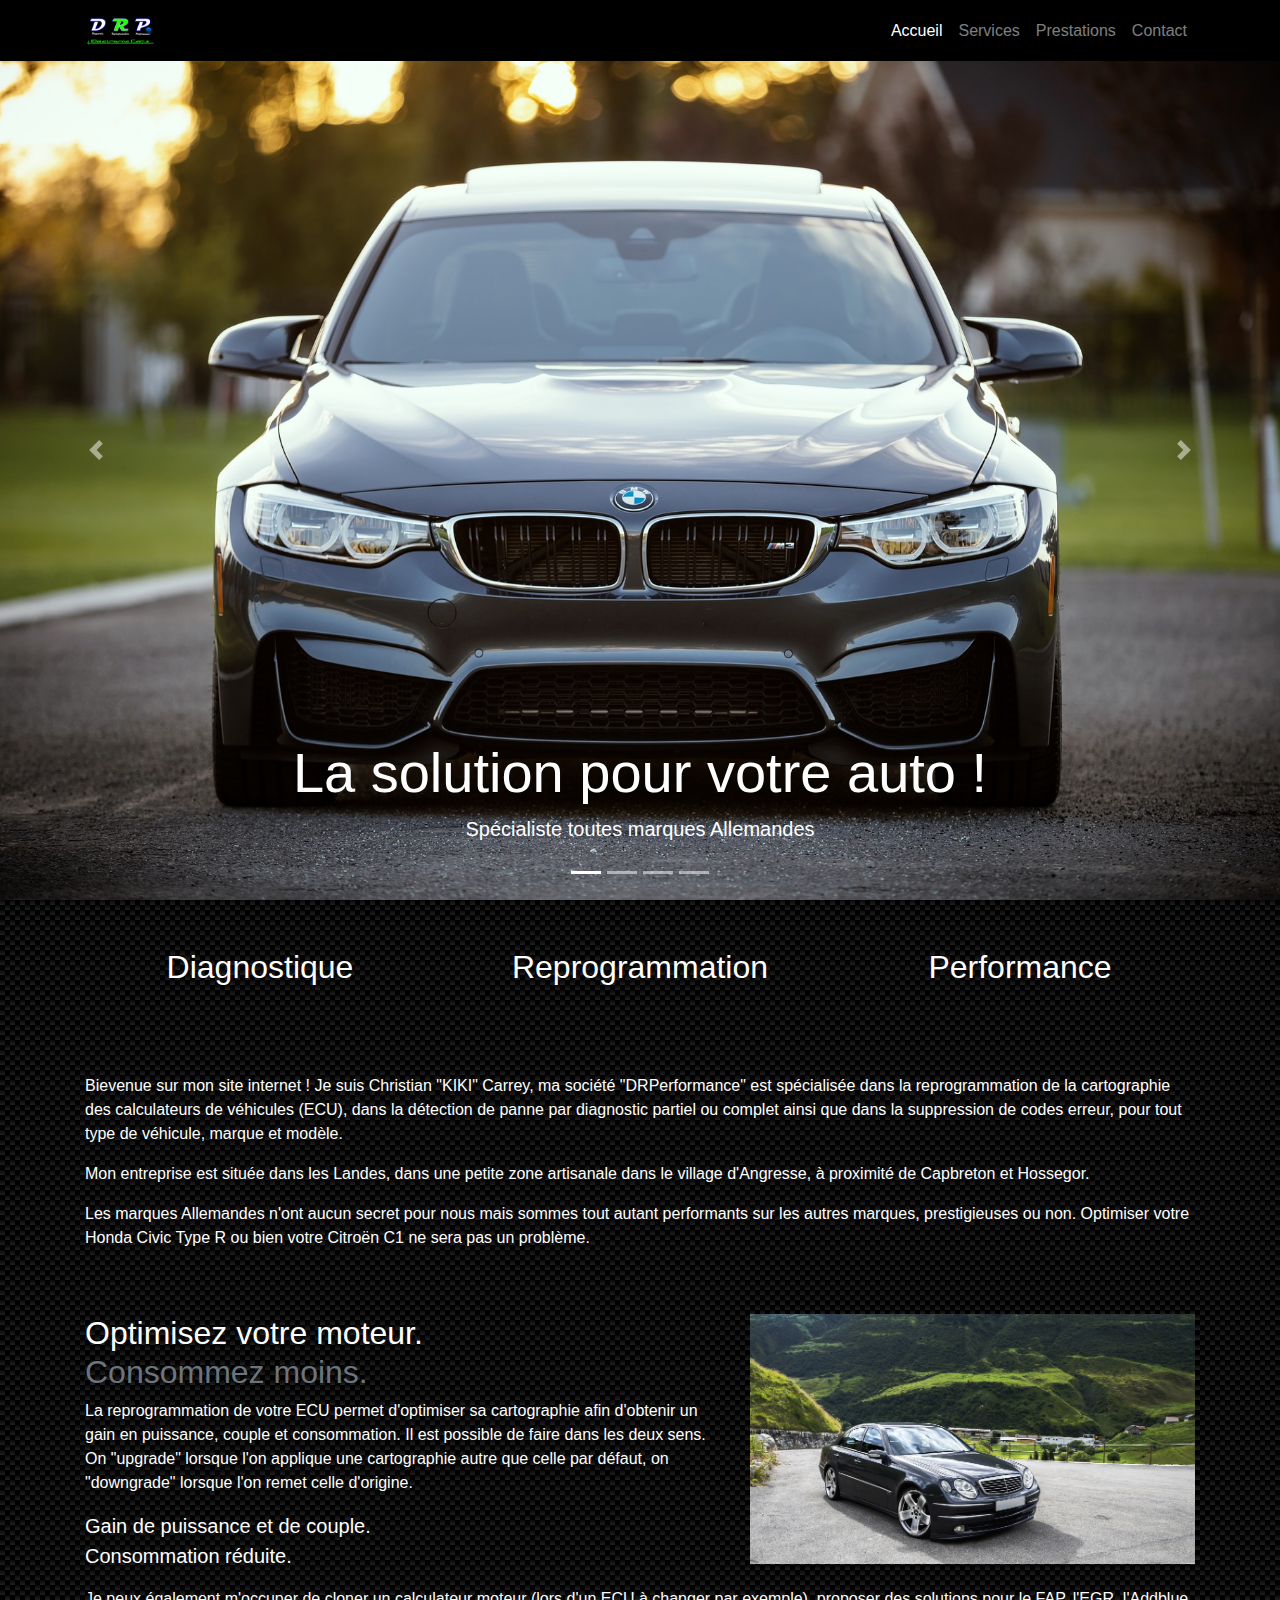
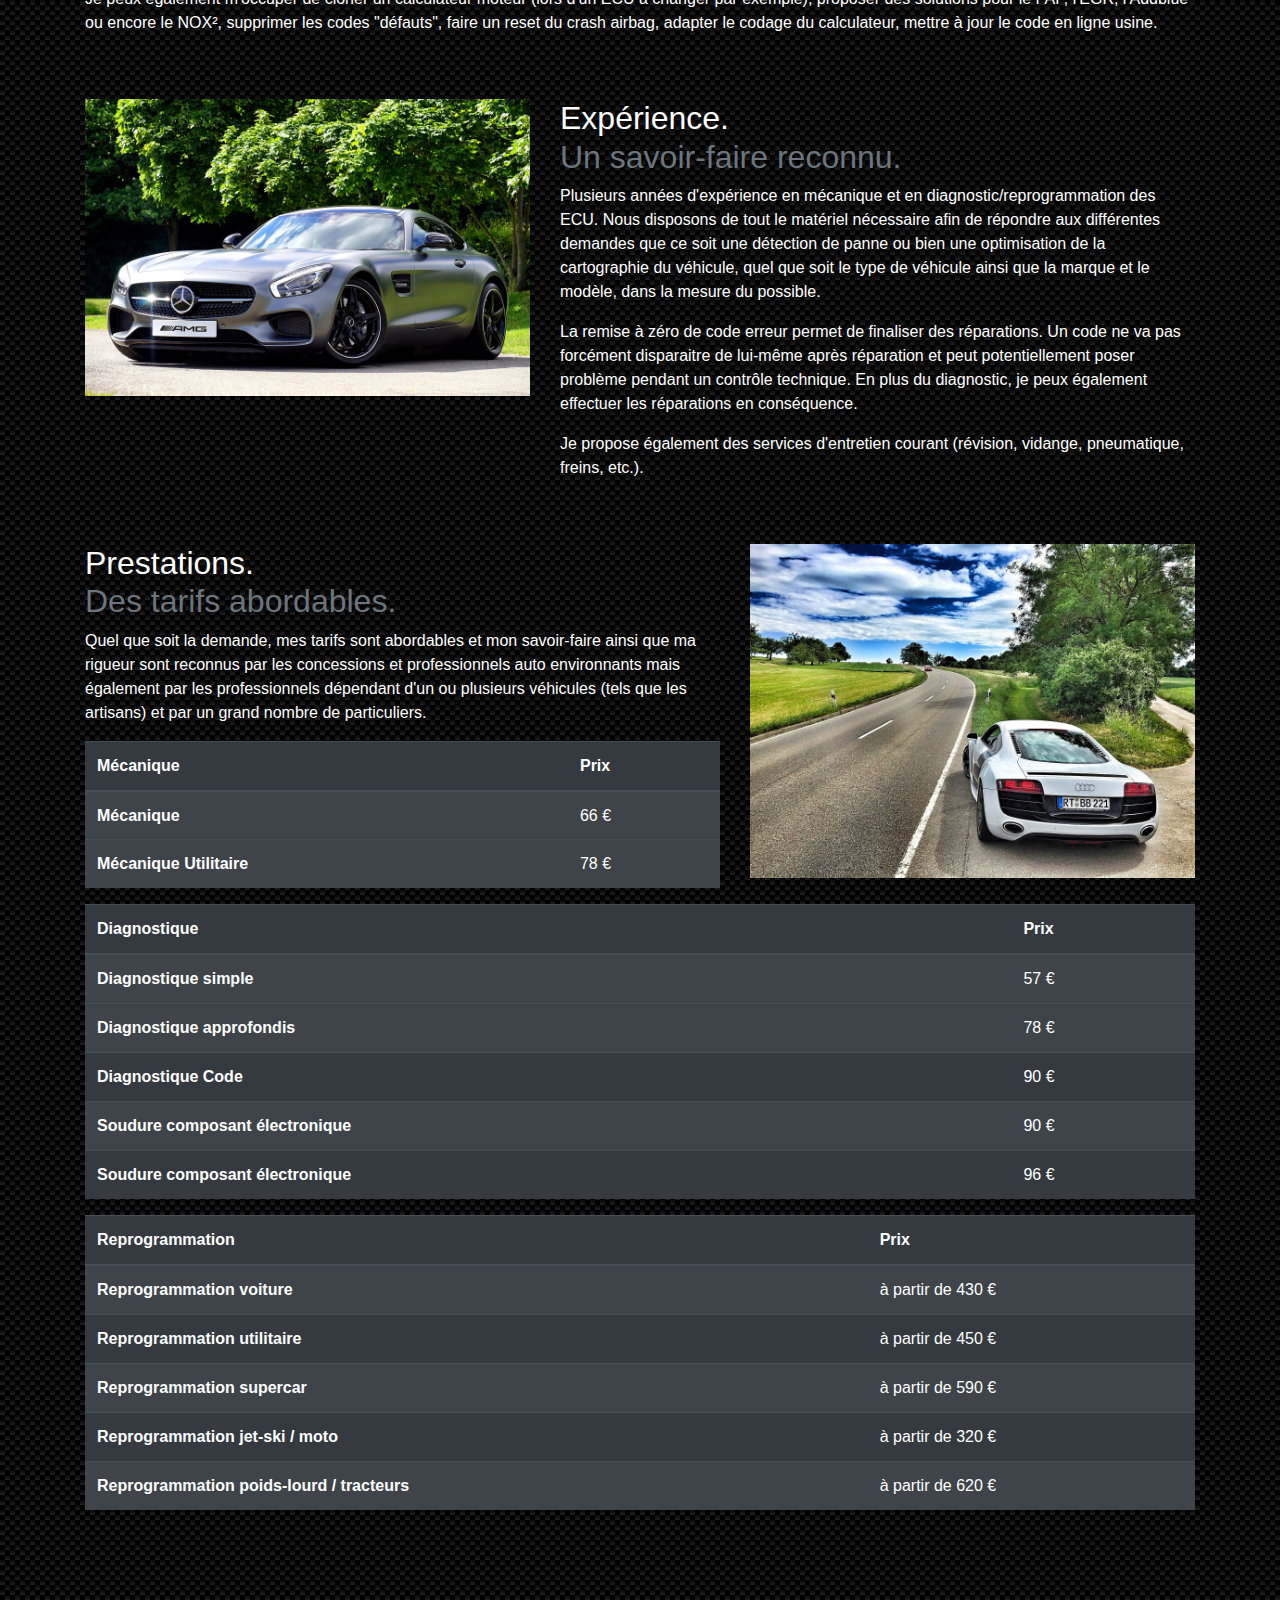
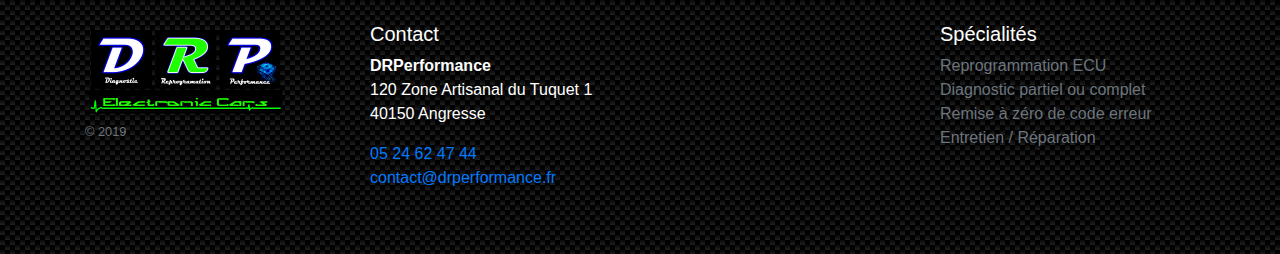
==== index.html @ 586484d9 "first gen" ====
<!DOCTYPE html>
<html lang="en">
  <head>
    <!-- Required meta tags -->
    <meta charset="utf-8" />
    <meta
      name="viewport"
      content="width=device-width, initial-scale=1, shrink-to-fit=no"
    />

    <!-- Bootstrap CSS -->
    <link
      rel="stylesheet"
      href="https://stackpath.bootstrapcdn.com/bootstrap/4.3.1/css/bootstrap.min.css"
      integrity="sha384-ggOyR0iXCbMQv3Xipma34MD+dH/1fQ784/j6cY/iJTQUOhcWr7x9JvoRxT2MZw1T"
      crossorigin="anonymous"
    />
    <link rel="stylesheet" href="carousel.css" />
    <link
      rel="stylesheet"
      href="https://use.fontawesome.com/releases/v5.8.2/css/all.css"
      integrity="sha384-oS3vJWv+0UjzBfQzYUhtDYW+Pj2yciDJxpsK1OYPAYjqT085Qq/1cq5FLXAZQ7Ay"
      crossorigin="anonymous"
    />

    <title>DRPerformance</title>
  </head>
  <body id="home">
    <nav class="navbar navbar-expand-lg navbar-dark bg-black fixed-top">
      <div class="container">
        <a class="navbar-brand" href="#"
          ><img
            src="/images/logos/logo.png"
            class="img-fluid"
            alt="logo DRPerformance DRP"
            style="max-width:70px;"
        /></a>
        <button
          class="navbar-toggler"
          type="button"
          data-toggle="collapse"
          data-target="#navbarResponsive"
          aria-controls="navbarResponsive"
          aria-expanded="false"
          aria-label="Toggle navigation"
        >
          <span class="navbar-toggler-icon"></span>
        </button>
        <div class="collapse navbar-collapse" id="navbarResponsive">
          <ul class="navbar-nav ml-auto">
            <li class="nav-item active">
              <a class="nav-link" href="#top"
                >Accueil
              </a>
            </li>
            <li class="nav-item">
              <a class="nav-link" href="#services">Services</a>
            </li>
            <li class="nav-item">
              <a class="nav-link" href="#prestations">Prestations</a>
            </li>
            <li class="nav-item">
              <a class="nav-link" href="#footer">Contact</a>
            </li>
          </ul>
        </div>
      </div>
    </nav>
    <header>
      <div
        id="carouselExampleIndicators"
        class="carousel slide"
        data-ride="carousel"
      >
        <ol class="carousel-indicators">
          <li
            data-target="#carouselExampleIndicators"
            data-slide-to="0"
            class="active"
          ></li>
          <li data-target="#carouselExampleIndicators" data-slide-to="1"></li>
          <li data-target="#carouselExampleIndicators" data-slide-to="2"></li>
          <li data-target="#carouselExampleIndicators" data-slide-to="3"></li>
        </ol>
        <div class="carousel-inner" role="listbox">
          <!-- Slide One - Set the background image for this slide in the line below -->
          <div
            class="carousel-item active"
            style="background-image: url('/images/m3_front.jpg')"
          >
            <div class="carousel-caption d-none d-md-block">
              <h2 class="display-4">La solution pour votre auto !</h2>
              <p class="lead">Spécialiste toutes marques Allemandes</p>
            </div>
          </div>
          <!-- Slide Two - Set the background image for this slide in the line below -->
          <div
            class="carousel-item"
            style="background-image: url('/images/m3_back.jpg')"
          >
            <div class="carousel-caption d-none d-md-block">
              <h2 class="display-4">Reprogrammation ECU</h2>
              <p class="lead">Plus de puissance, moins de consommation !</p>
            </div>
          </div>
          <!-- Slide Three - Set the background image for this slide in the line below -->
          <div
            class="carousel-item"
            style="background-image: url('/images/interieur.jpg')"
          >
            <div class="carousel-caption d-none d-md-block">
              <h2 class="display-4">Electronique</h2>
              <p class="lead">
                Effacement DTC – Codage – Clonage de calculateur
              </p>
            </div>
          </div>
          <div
            class="carousel-item"
            style="background-image: url('/images/a3.jpg')"
          >
            <div class="carousel-caption d-none d-md-block">
              <h2 class="display-4">
                Révision, entretien, freinage, montage pièces compétitions
              </h2>
              <p class="lead">
                Révision – Entretien – Freinage – Montage pièces compétitions.
              </p>
            </div>
          </div>
        </div>
        <a
          class="carousel-control-prev"
          href="#carouselExampleIndicators"
          role="button"
          data-slide="prev"
        >
          <span class="carousel-control-prev-icon" aria-hidden="true"></span>
          <span class="sr-only">Previous</span>
        </a>
        <a
          class="carousel-control-next"
          href="#carouselExampleIndicators"
          role="button"
          data-slide="next"
        >
          <span class="carousel-control-next-icon" aria-hidden="true"></span>
          <span class="sr-only">Next</span>
        </a>
      </div>
    </header>

    <!-- Marketing messaging and featurettes
      ================================================== -->
    <!-- Wrap the rest of the page in another container to center all the content. -->

    <div class="container" id="services">
      <!-- Three columns of text below the carousel -->
      <div class="row pt-5 text-center">
        <div class="col-lg-4">
          <h2>Diagnostique</h2>
          <div class="py-3"><i class="fas fa-3x fa-search text-primary"></i></div>
        </div>
        <!-- /.col-lg-4 -->
        <div class="col-lg-4">
          <h2>Reprogrammation</h2>
          <div class="py-3"><i class="fas fa-3x fa-microchip text-success"></i></div>
        </div>
        <!-- /.col-lg-4 -->
        <div class="col-lg-4">
          <h2>Performance</h2>
          <div class="py-3"><i class="fas fa-3x fa-tachometer-alt text-danger"></i></div>
        </div>
        <!-- /.col-lg-4 -->
      </div>
      <!-- /.row -->
      <div class="row pt-5">
        <div class="col-12 mx-auto">
          <p>
            Bievenue sur mon site internet ! Je suis Christian "KIKI" Carrey, ma
            société "DRPerformance" est spécialisée dans la reprogrammation de
            la cartographie des calculateurs de véhicules (ECU), dans la
            détection de panne par diagnostic partiel ou complet ainsi que dans
            la suppression de codes erreur, pour tout type de véhicule, marque
            et modèle.
          </p>
          <p>
            Mon entreprise est située dans les Landes, dans une petite zone
            artisanale dans le village d'Angresse, à proximité de Capbreton et
            Hossegor.
          </p>
          <p>
            Les marques Allemandes n'ont aucun secret pour nous mais sommes tout
            autant performants sur les autres marques, prestigieuses ou non.
            Optimiser votre Honda Civic Type R ou bien votre Citroën C1 ne sera
            pas un problème.
          </p>
        </div>
      </div>

      <div class="row pt-5">
        <div class="col-md-7">
          <h2 class="featurette-heading">
            Optimisez votre moteur. <br />
            <span class="text-muted">Consommez moins.</span>
          </h2>
          <p>
            La reprogrammation de votre ECU permet d'optimiser sa cartographie
            afin d'obtenir un gain en puissance, couple et consommation. Il est
            possible de faire dans les deux sens. On "upgrade" lorsque l'on
            applique une cartographie autre que celle par défaut, on "downgrade"
            lorsque l'on remet celle d'origine.
          </p>
          <p class="lead">
            Gain de puissance et de couple. <br />
            Consommation réduite.
          </p>
        </div>
        <div class="col-md-5">
          <img
            src="/images/benz.jpg"
            class="img-fluid"
            alt="Responsive image"
          />
        </div>
        <div class="col-12">
          <p>
            Je peux également m'occuper de cloner un calculateur moteur (lors
            d'un ECU à changer par exemple), proposer des solutions pour le FAP,
            l'EGR, l'Addblue ou encore le NOX², supprimer les codes "défauts",
            faire un reset du crash airbag, adapter le codage du calculateur,
            mettre à jour le code en ligne usine.
          </p>
        </div>
      </div>

      <div class="row featurette pt-5">
        <div class="col-md-7 order-md-2">
          <h2 class="featurette-heading">
            Expérience.<br />
            <span class="text-muted">Un savoir-faire reconnu.</span>
          </h2>
          <p>
            Plusieurs années d'expérience en mécanique et en
            diagnostic/reprogrammation des ECU. Nous disposons de tout le
            matériel nécessaire afin de répondre aux différentes demandes que ce
            soit une détection de panne ou bien une optimisation de la
            cartographie du véhicule, quel que soit le type de véhicule ainsi
            que la marque et le modèle, dans la mesure du possible.
          </p>
          <p>
            La remise à zéro de code erreur permet de finaliser des réparations.
            Un code ne va pas forcément disparaitre de lui-même après réparation
            et peut potentiellement poser problème pendant un contrôle
            technique. En plus du diagnostic, je peux également effectuer les
            réparations en conséquence.
          </p>
          <p>
            Je propose également des services d'entretien courant (révision,
            vidange, pneumatique, freins, etc.).
          </p>
        </div>
        <div class="col-md-5 order-md-1">
          <img src="/images/amg.jpg" class="img-fluid" alt="Responsive image" />
        </div>
      </div>

      <div class="row featurette pt-5" id="prestations">
        <div class="col-md-7">
          <h2 class="featurette-heading">
            Prestations. <br />
            <span class="text-muted">Des tarifs abordables.</span>
          </h2>
          <p>
            Quel que soit la demande, mes tarifs sont abordables et mon
            savoir-faire ainsi que ma rigueur sont reconnus par les concessions
            et professionnels auto environnants mais également par les
            professionnels dépendant d'un ou plusieurs véhicules (tels que les
            artisans) et par un grand nombre de particuliers.
          </p>
          <div class="table-responsive">
            <table class="table table-dark table-striped ">
              <thead>
                <tr>
                  <th scope="col">Mécanique</th>
                  <th scope="col">Prix</th>
                </tr>
              </thead>
              <tbody>
                <tr>
                  <th scope="row">Mécanique</th>
                  <td>66 €</td>
                </tr>
                <tr></tr>
                <tr>
                  <th>Mécanique Utilitaire</th>
                  <td>78 €</td>
                </tr>
              </tbody>
            </table>
          </div>
        </div>
        <div class="col-md-5">
          <img src="/images/r8.jpg" class="img-fluid" alt="Responsive image" />
        </div>
      </div>
      <div class="row">
        <div class="col-12">
          <div class="table-responsive">
            <table class="table table-dark table-striped ">
              <thead>
                <tr>
                  <th scope="col">Diagnostique</th>
                  <th scope="col">Prix</th>
                </tr>
              </thead>
              <tbody>
                <tr>
                  <th scope="row">Diagnostique simple</th>
                  <td>57 €</td>
                </tr>
                <tr></tr>
                <tr>
                  <th scope="row">Diagnostique approfondis</th>
                  <td>78 €</td>
                </tr>
                <tr>
                  <th scope="row">Diagnostique Code</th>
                  <td>90 €</td>
                </tr>
                <tr>
                  <th scope="row">Soudure composant électronique</th>
                  <td>90 €</td>
                </tr>
                <tr>
                  <th scope="row">Soudure composant électronique</th>
                  <td>96 €</td>
                </tr>
              </tbody>
            </table>
          </div>

          <div class="table-responsive">
            <table class="table table-dark table-striped ">
              <thead>
                <tr>
                  <th scope="col">Reprogrammation</th>
                  <th scope="col">Prix</th>
                </tr>
              </thead>
              <tbody>
                <tr>
                  <th scope="row">Reprogrammation voiture</th>
                  <td>à partir de 430 €</td>
                </tr>
                <tr>
                  <th scope="row">Reprogrammation utilitaire</th>
                  <td>à partir de 450 €</td>
                </tr>
                <tr>
                  <th scope="row">Reprogrammation supercar</th>
                  <td>à partir de 590 €</td>
                </tr>
                <tr>
                  <th scope="row">Reprogrammation jet-ski / moto</th>
                  <td>à partir de 320 €</td>
                </tr>
                <tr>
                  <th scope="row">Reprogrammation poids-lourd / tracteurs</th>
                  <td>à partir de 620 €</td>
                </tr>
              </tbody>
            </table>
          </div>
        </div>
      </div>

      <!-- /END THE FEATURETTES -->
    </div>
    <!-- /.container -->

    <!-- FOOTER -->
    <div class="container" id="footer">
      <footer class="pt-4 my-md-5 pt-md-5">
        <div class="row">
          <div class="col-12 col-md">
            <img
              src="/images/logos/logo.png"
              class="img-fluid"
              alt="logo DRPerformance DRP"
              style="max-width:200px;"
            />
            <small class="d-block mb-3 text-muted">© 2019</small>
          </div>
          <div class="col-6 col-md">
            <h5>Contact</h5>
            <div class="bd-example">
              <address>
                <strong>DRPerformance</strong><br />
                120 Zone Artisanal du Tuquet 1<br />
                40150 Angresse<br />
              </address>
              <address>
                <a href="tel:+33524624744">05 24 62 47 44</a>
                <a href="mailto:contact@drperformance.fr"
                  >contact@drperformance.fr</a
                >
              </address>
            </div>
          </div>
          <div class="col-6 col-md">
              <div class="map-responsive">
                  <iframe src="https://www.google.com/maps/embed?pb=!1m18!1m12!1m3!1d2886.526657154981!2d-1.3395123837570826!3d43.6580155601359!2m3!1f0!2f0!3f0!3m2!1i1024!2i768!4f13.1!3m3!1m2!1s0xd51504503f99685%3A0xc64ecb0075d25b07!2sSASU+DRPERFORMANCE!5e0!3m2!1sfr!2sfr!4v1557844511842!5m2!1sfr!2sfr" width="400" height="300" frameborder="0" style="border:0" allowfullscreen></iframe>
                </div>
          </div>
          <div class="col-6 col-md">
            <h5>Spécialités</h5>
            <ul class="list-unstyled text-small">
              <li><a class="text-muted" href="#">Reprogrammation ECU</a></li>
              <li><a class="text-muted" href="#">Diagnostic partiel ou complet</a></li>
              <li><a class="text-muted" href="#">Remise à zéro de code erreur</a></li>
              <li><a class="text-muted" href="#">Entretien / Réparation</a></li>
            </ul>
          </div>
          
        </div>
      </footer>
    </div>
    <!-- Optional JavaScript -->
    <!-- jQuery first, then Popper.js, then Bootstrap JS -->
    <script
      src="https://code.jquery.com/jquery-3.3.1.slim.min.js"
      integrity="sha384-q8i/X+965DzO0rT7abK41JStQIAqVgRVzpbzo5smXKp4YfRvH+8abtTE1Pi6jizo"
      crossorigin="anonymous"
    ></script>
    <script
      src="https://cdnjs.cloudflare.com/ajax/libs/popper.js/1.14.7/umd/popper.min.js"
      integrity="sha384-UO2eT0CpHqdSJQ6hJty5KVphtPhzWj9WO1clHTMGa3JDZwrnQq4sF86dIHNDz0W1"
      crossorigin="anonymous"
    ></script>
    <script
      src="https://stackpath.bootstrapcdn.com/bootstrap/4.3.1/js/bootstrap.min.js"
      integrity="sha384-JjSmVgyd0p3pXB1rRibZUAYoIIy6OrQ6VrjIEaFf/nJGzIxFDsf4x0xIM+B07jRM"
      crossorigin="anonymous"
    ></script>
  </body>
</html>
---- carousel.css ----
.carousel-item {
  height: 100vh;
  min-height: 350px;
  background: no-repeat center center scroll;
  -webkit-background-size: cover;
  -moz-background-size: cover;
  -o-background-size: cover;
  background-size: cover;
}

body {
  background-color: rgb(32, 32, 32);
  background-image: linear-gradient(45deg, black 25%, transparent 25%, transparent 75%, black 75%, black), linear-gradient(45deg, black 25%, transparent 25%, transparent 75%, black 75%, black), linear-gradient(to bottom, rgb(8, 8, 8), rgb(32, 32, 32));
  background-size: 10px 10px, 10px 10px, 10px 5px;
  background-position: 0px 0px, 5px 5px, 0px 0px;

  color : white;
}

.bg-carbon{
  background-color: rgb(32, 32, 32);
  background-image: linear-gradient(45deg, black 25%, transparent 25%, transparent 75%, black 75%, black), linear-gradient(45deg, black 25%, transparent 25%, transparent 75%, black 75%, black), linear-gradient(to bottom, rgb(8, 8, 8), rgb(32, 32, 32));
  background-size: 10px 10px, 10px 10px, 10px 5px;
  background-position: 0px 0px, 5px 5px, 0px 0px;
}
.bg-black{
  background-color: black;
}

.bg-transparent{
  color: transparent;
}

.display-4 {
  font-weight: 500;
}

.divider{
  color: white;
}

hr {
  color: white;
  background-color: aliceblue;
}

.map-responsive {
  overflow: hidden;
  padding-bottom: 56.25%;
  position: relative;
  height: 0;
}
.map-responsive iframe {
  left: 0;
  top: 0;
  height: 100%;
  width: 100%;
  position: absolute;
}
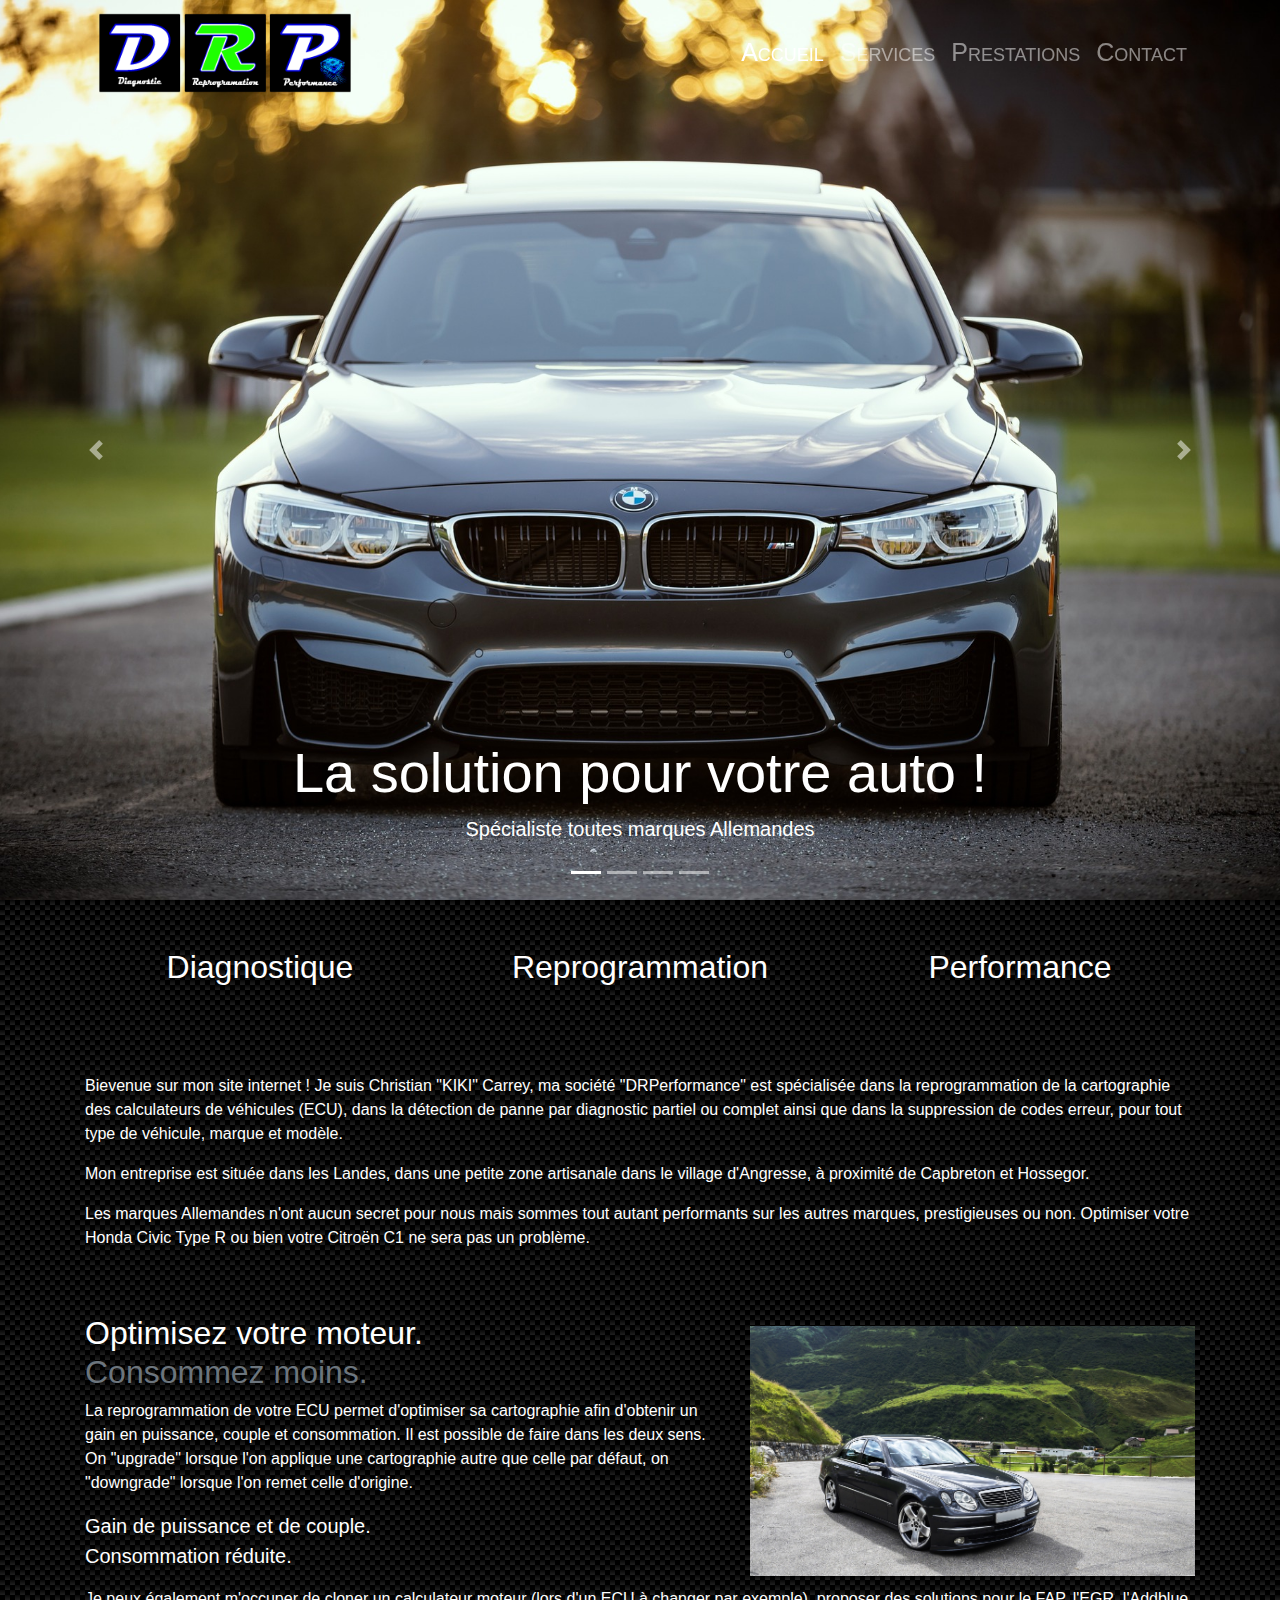
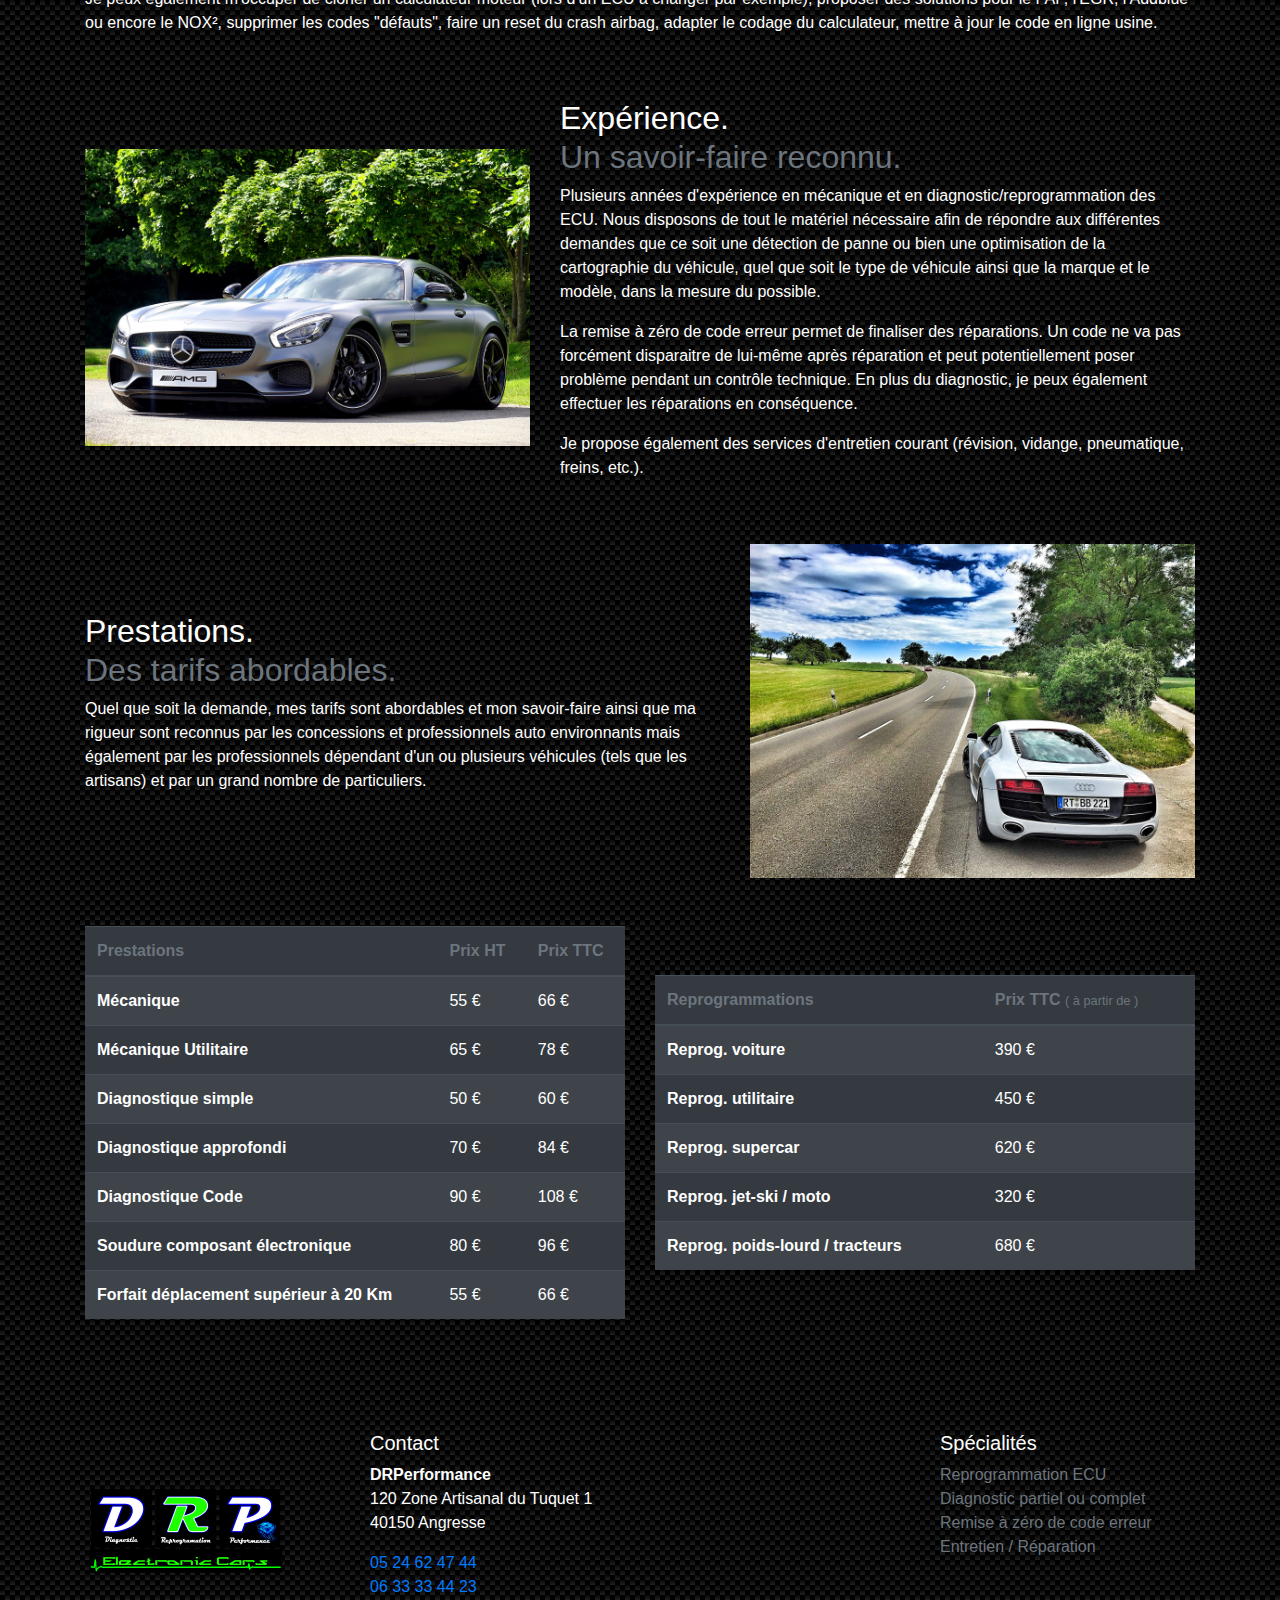
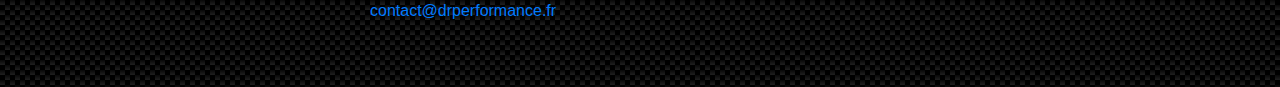
==== commit 9bb9508c: "amélioration navbar et tableau prestations" ====
--- a/index.html
+++ b/index.html
@@ -26,14 +26,14 @@
     <title>DRPerformance</title>
   </head>
   <body id="home">
-    <nav class="navbar navbar-expand-lg navbar-dark bg-black fixed-top">
+    <nav class="navbar navbar-expand-lg navbar-dark bg-transparent fixed-top" id="nav">
       <div class="container">
         <a class="navbar-brand" href="#"
           ><img
-            src="/images/logos/logo.png"
-            class="img-fluid"
+            src="/images/logos/logo_long.png"
+            id="navLogo"
+            class="img-fluid logo_navbar"
             alt="logo DRPerformance DRP"
-            style="max-width:70px;"
         /></a>
         <button
           class="navbar-toggler"
@@ -49,9 +49,7 @@
         <div class="collapse navbar-collapse" id="navbarResponsive">
           <ul class="navbar-nav ml-auto">
             <li class="nav-item active">
-              <a class="nav-link" href="#top"
-                >Accueil
-              </a>
+              <a class="nav-link" href="#top">Accueil </a>
             </li>
             <li class="nav-item">
               <a class="nav-link" href="#services">Services</a>
@@ -88,7 +86,7 @@
             class="carousel-item active"
             style="background-image: url('/images/m3_front.jpg')"
           >
-            <div class="carousel-caption d-none d-md-block">
+            <div class="carousel-caption">
               <h2 class="display-4">La solution pour votre auto !</h2>
               <p class="lead">Spécialiste toutes marques Allemandes</p>
             </div>
@@ -98,7 +96,7 @@
             class="carousel-item"
             style="background-image: url('/images/m3_back.jpg')"
           >
-            <div class="carousel-caption d-none d-md-block">
+            <div class="carousel-caption">
               <h2 class="display-4">Reprogrammation ECU</h2>
               <p class="lead">Plus de puissance, moins de consommation !</p>
             </div>
@@ -108,7 +106,7 @@
             class="carousel-item"
             style="background-image: url('/images/interieur.jpg')"
           >
-            <div class="carousel-caption d-none d-md-block">
+            <div class="carousel-caption">
               <h2 class="display-4">Electronique</h2>
               <p class="lead">
                 Effacement DTC – Codage – Clonage de calculateur
@@ -119,7 +117,7 @@
             class="carousel-item"
             style="background-image: url('/images/a3.jpg')"
           >
-            <div class="carousel-caption d-none d-md-block">
+            <div class="carousel-caption">
               <h2 class="display-4">
                 Révision, entretien, freinage, montage pièces compétitions
               </h2>
@@ -157,21 +155,27 @@
     <div class="container" id="services">
       <!-- Three columns of text below the carousel -->
       <div class="row pt-5 text-center">
-        <div class="col-lg-4">
+        <div class="col-12 col-lg-4">
           <h2>Diagnostique</h2>
-          <div class="py-3"><i class="fas fa-3x fa-search text-primary"></i></div>
-        </div>
-        <!-- /.col-lg-4 -->
-        <div class="col-lg-4">
+          <div class="py-3">
+            <i class="fas fa-3x fa-search text-primary"></i>
+          </div>
+        </div>
+        <!-- /.col-lg-6 -->
+        <div class="col-12 col-lg-4">
           <h2>Reprogrammation</h2>
-          <div class="py-3"><i class="fas fa-3x fa-microchip text-success"></i></div>
-        </div>
-        <!-- /.col-lg-4 -->
-        <div class="col-lg-4">
+          <div class="py-3">
+            <i class="fas fa-3x fa-microchip text-success"></i>
+          </div>
+        </div>
+        <!-- /.col-lg-6 -->
+        <div class="col-12 col-lg-4">
           <h2>Performance</h2>
-          <div class="py-3"><i class="fas fa-3x fa-tachometer-alt text-danger"></i></div>
-        </div>
-        <!-- /.col-lg-4 -->
+          <div class="py-3">
+            <i class="fas fa-3x fa-tachometer-alt text-danger"></i>
+          </div>
+        </div>
+        <!-- /.col-lg-6 -->
       </div>
       <!-- /.row -->
       <div class="row pt-5">
@@ -199,7 +203,7 @@
       </div>
 
       <div class="row pt-5">
-        <div class="col-md-7">
+        <div class="col-md-7 align-self-center">
           <h2 class="featurette-heading">
             Optimisez votre moteur. <br />
             <span class="text-muted">Consommez moins.</span>
@@ -216,7 +220,7 @@
             Consommation réduite.
           </p>
         </div>
-        <div class="col-md-5">
+        <div class="col-md-5 align-self-center">
           <img
             src="/images/benz.jpg"
             class="img-fluid"
@@ -235,7 +239,7 @@
       </div>
 
       <div class="row featurette pt-5">
-        <div class="col-md-7 order-md-2">
+        <div class="col-md-7 order-md-2 align-self-center">
           <h2 class="featurette-heading">
             Expérience.<br />
             <span class="text-muted">Un savoir-faire reconnu.</span>
@@ -260,13 +264,13 @@
             vidange, pneumatique, freins, etc.).
           </p>
         </div>
-        <div class="col-md-5 order-md-1">
+        <div class="col-md-5 order-md-1 align-self-center">
           <img src="/images/amg.jpg" class="img-fluid" alt="Responsive image" />
         </div>
       </div>
 
       <div class="row featurette pt-5" id="prestations">
-        <div class="col-md-7">
+        <div class="col-md-7  align-self-center">
           <h2 class="featurette-heading">
             Prestations. <br />
             <span class="text-muted">Des tarifs abordables.</span>
@@ -278,96 +282,91 @@
             professionnels dépendant d'un ou plusieurs véhicules (tels que les
             artisans) et par un grand nombre de particuliers.
           </p>
+        </div>
+        <div class="col-md-5  align-self-center">
+          <img src="/images/r8.jpg" class="img-fluid" alt="Responsive image" />
+        </div>
+      </div>
+      <div class="row pt-5">
+        <div class="col-12  col-lg-6">
+          <div class="table-responsive">
+            <table class="table table-dark table-striped  align-self-center">
+              <thead>
+                <tr>
+                  <th scope="col"><span class="text-muted">Prestations</span></th>
+                  <th scope="col"><span class="text-muted">Prix HT</span></th>
+                  <th scope="col"><span class="text-muted">Prix TTC</span></th>
+                </tr>
+              </thead>
+              <tbody>
+                <tr>
+                  <th>Mécanique</th>
+                  <td>55 €</td>
+                  <td>66 €</td>
+                </tr>
+                <tr>
+                  <th>Mécanique Utilitaire</th>
+                  <td>65 €</td>
+                  <td>78 €</td>
+                </tr>
+                <tr>
+                    <th>Diagnostique simple</th>
+                    <td>50 €</td>
+                    <td>60 €</td>
+                  </tr>
+                <tr>
+                  <th>Diagnostique approfondi</th>
+                  <td>70 €</td>
+                  <td>84 €</td>
+                </tr>
+                <tr>
+                  <th>Diagnostique Code</th>
+                  <td>90 €</td>
+                  <td>108 €</td>
+                </tr>
+                <tr>
+                  <th>Soudure composant électronique</th>
+                  <td>80 €</td>
+                  <td>96 €</td>
+                </tr>
+                <tr>
+                  <th>Forfait déplacement supérieur à 20 Km</th>
+                  <td>55 €</td>
+                  <td>66 €</td>
+                </tr>
+              </tbody>
+            </table>
+          </div>
+        </div>
+        <div class="col-12  col-lg-6 align-self-center">
           <div class="table-responsive">
             <table class="table table-dark table-striped ">
               <thead>
                 <tr>
-                  <th scope="col">Mécanique</th>
-                  <th scope="col">Prix</th>
+                    <th scope="col"><span class="text-muted">Reprogrammations</span></th>
+                    <th scope="col"><span class="text-muted">Prix TTC <small>( à partir de )</small></span></th>
                 </tr>
               </thead>
               <tbody>
                 <tr>
-                  <th scope="row">Mécanique</th>
-                  <td>66 €</td>
-                </tr>
-                <tr></tr>
-                <tr>
-                  <th>Mécanique Utilitaire</th>
-                  <td>78 €</td>
-                </tr>
-              </tbody>
-            </table>
-          </div>
-        </div>
-        <div class="col-md-5">
-          <img src="/images/r8.jpg" class="img-fluid" alt="Responsive image" />
-        </div>
-      </div>
-      <div class="row">
-        <div class="col-12">
-          <div class="table-responsive">
-            <table class="table table-dark table-striped ">
-              <thead>
-                <tr>
-                  <th scope="col">Diagnostique</th>
-                  <th scope="col">Prix</th>
-                </tr>
-              </thead>
-              <tbody>
-                <tr>
-                  <th scope="row">Diagnostique simple</th>
-                  <td>57 €</td>
-                </tr>
-                <tr></tr>
-                <tr>
-                  <th scope="row">Diagnostique approfondis</th>
-                  <td>78 €</td>
-                </tr>
-                <tr>
-                  <th scope="row">Diagnostique Code</th>
-                  <td>90 €</td>
-                </tr>
-                <tr>
-                  <th scope="row">Soudure composant électronique</th>
-                  <td>90 €</td>
-                </tr>
-                <tr>
-                  <th scope="row">Soudure composant électronique</th>
-                  <td>96 €</td>
-                </tr>
-              </tbody>
-            </table>
-          </div>
-
-          <div class="table-responsive">
-            <table class="table table-dark table-striped ">
-              <thead>
-                <tr>
-                  <th scope="col">Reprogrammation</th>
-                  <th scope="col">Prix</th>
-                </tr>
-              </thead>
-              <tbody>
-                <tr>
-                  <th scope="row">Reprogrammation voiture</th>
-                  <td>à partir de 430 €</td>
-                </tr>
-                <tr>
-                  <th scope="row">Reprogrammation utilitaire</th>
-                  <td>à partir de 450 €</td>
-                </tr>
-                <tr>
-                  <th scope="row">Reprogrammation supercar</th>
-                  <td>à partir de 590 €</td>
-                </tr>
-                <tr>
-                  <th scope="row">Reprogrammation jet-ski / moto</th>
-                  <td>à partir de 320 €</td>
-                </tr>
-                <tr>
-                  <th scope="row">Reprogrammation poids-lourd / tracteurs</th>
-                  <td>à partir de 620 €</td>
+                  <th>Reprog. voiture</th>
+                  <td>390 €</td>
+                </tr>
+                <tr>
+                  <th>Reprog. utilitaire</th>
+                  <td>450 €</td>
+                </tr>
+                <tr>
+                  <th>Reprog. supercar</th>
+                  <td>620 €</td>
+                </tr>
+                <tr>
+                  <th>Reprog. jet-ski / moto</th>
+                  <td>320 €</td>
+                </tr>
+                <tr>
+                  <th>Reprog. poids-lourd / tracteurs</th>
+                  <td>680 €</td>
                 </tr>
               </tbody>
             </table>
@@ -385,12 +384,12 @@
         <div class="row">
           <div class="col-12 col-md">
             <img
-              src="/images/logos/logo.png"
+              src="/images/logos/logo_carre.png"
               class="img-fluid"
               alt="logo DRPerformance DRP"
               style="max-width:200px;"
             />
-            <small class="d-block mb-3 text-muted">© 2019</small>
+            <!-- <small class="d-block mb-3 text-muted">© 2019</small> -->
           </div>
           <div class="col-6 col-md">
             <h5>Contact</h5>
@@ -401,7 +400,8 @@
                 40150 Angresse<br />
               </address>
               <address>
-                <a href="tel:+33524624744">05 24 62 47 44</a>
+                <a href="tel:+33524624744">05 24 62 47 44</a> <br>
+                <a href="tel:+33524624744">06 33 33 44 23</a>
                 <a href="mailto:contact@drperformance.fr"
                   >contact@drperformance.fr</a
                 >
@@ -409,20 +409,30 @@
             </div>
           </div>
           <div class="col-6 col-md">
-              <div class="map-responsive">
-                  <iframe src="https://www.google.com/maps/embed?pb=!1m18!1m12!1m3!1d2886.526657154981!2d-1.3395123837570826!3d43.6580155601359!2m3!1f0!2f0!3f0!3m2!1i1024!2i768!4f13.1!3m3!1m2!1s0xd51504503f99685%3A0xc64ecb0075d25b07!2sSASU+DRPERFORMANCE!5e0!3m2!1sfr!2sfr!4v1557844511842!5m2!1sfr!2sfr" width="400" height="300" frameborder="0" style="border:0" allowfullscreen></iframe>
-                </div>
+            <div class="map-responsive">
+              <iframe
+                src="https://www.google.com/maps/embed?pb=!1m18!1m12!1m3!1d2886.526657154981!2d-1.3395123837570826!3d43.6580155601359!2m3!1f0!2f0!3f0!3m2!1i1024!2i768!4f13.1!3m3!1m2!1s0xd51504503f99685%3A0xc64ecb0075d25b07!2sSASU+DRPERFORMANCE!5e0!3m2!1sfr!2sfr!4v1557844511842!5m2!1sfr!2sfr"
+                width="400"
+                height="300"
+                frameborder="0"
+                style="border:0"
+                allowfullscreen
+              ></iframe>
+            </div>
           </div>
           <div class="col-6 col-md">
             <h5>Spécialités</h5>
             <ul class="list-unstyled text-small">
-              <li><a class="text-muted" href="#">Reprogrammation ECU</a></li>
-              <li><a class="text-muted" href="#">Diagnostic partiel ou complet</a></li>
-              <li><a class="text-muted" href="#">Remise à zéro de code erreur</a></li>
-              <li><a class="text-muted" href="#">Entretien / Réparation</a></li>
+              <li class="text-muted">Reprogrammation ECU</a></li>
+              <li
+               class="text-muted">Diagnostic partiel ou complet</a>
+              </li>
+              <li
+               class="text-muted">Remise à zéro de code erreur</a>
+              </li>
+              <li class="text-muted">Entretien / Réparation</a></li>
             </ul>
           </div>
-          
         </div>
       </footer>
     </div>
@@ -443,5 +453,6 @@
       integrity="sha384-JjSmVgyd0p3pXB1rRibZUAYoIIy6OrQ6VrjIEaFf/nJGzIxFDsf4x0xIM+B07jRM"
       crossorigin="anonymous"
     ></script>
+    <script src="drp.js"></script>
   </body>
 </html>
--- a/carousel.css
+++ b/carousel.css
@@ -10,24 +10,56 @@
 
 body {
   background-color: rgb(32, 32, 32);
-  background-image: linear-gradient(45deg, black 25%, transparent 25%, transparent 75%, black 75%, black), linear-gradient(45deg, black 25%, transparent 25%, transparent 75%, black 75%, black), linear-gradient(to bottom, rgb(8, 8, 8), rgb(32, 32, 32));
+  background-image: linear-gradient(
+      45deg,
+      black 25%,
+      transparent 25%,
+      transparent 75%,
+      black 75%,
+      black
+    ),
+    linear-gradient(
+      45deg,
+      black 25%,
+      transparent 25%,
+      transparent 75%,
+      black 75%,
+      black
+    ),
+    linear-gradient(to bottom, rgb(8, 8, 8), rgb(32, 32, 32));
   background-size: 10px 10px, 10px 10px, 10px 5px;
   background-position: 0px 0px, 5px 5px, 0px 0px;
 
-  color : white;
+  color: white;
 }
 
-.bg-carbon{
+.bg-carbon {
   background-color: rgb(32, 32, 32);
-  background-image: linear-gradient(45deg, black 25%, transparent 25%, transparent 75%, black 75%, black), linear-gradient(45deg, black 25%, transparent 25%, transparent 75%, black 75%, black), linear-gradient(to bottom, rgb(8, 8, 8), rgb(32, 32, 32));
+  background-image: linear-gradient(
+      45deg,
+      black 25%,
+      transparent 25%,
+      transparent 75%,
+      black 75%,
+      black
+    ),
+    linear-gradient(
+      45deg,
+      black 25%,
+      transparent 25%,
+      transparent 75%,
+      black 75%,
+      black
+    ),
+    linear-gradient(to bottom, rgb(8, 8, 8), rgb(32, 32, 32));
   background-size: 10px 10px, 10px 10px, 10px 5px;
   background-position: 0px 0px, 5px 5px, 0px 0px;
 }
-.bg-black{
+.bg-black {
   background-color: black;
 }
 
-.bg-transparent{
+.bg-transparent {
   color: transparent;
 }
 
@@ -35,7 +67,7 @@
   font-weight: 500;
 }
 
-.divider{
+.divider {
   color: white;
 }
 
@@ -56,4 +88,23 @@
   height: 100%;
   width: 100%;
   position: absolute;
-}+}
+
+@media (max-width: 767px) {
+  .logo_navbar {
+    max-height: 60px;
+  }
+}
+
+@media (min-width: 768px) {
+  .logo_navbar{
+    max-height: 80px;
+  }
+  a.nav-link{
+    background-color: black, 0.8;
+    font-size: 25px;
+    font-weight: 500;
+    font-variant: small-caps;
+  }
+}
+
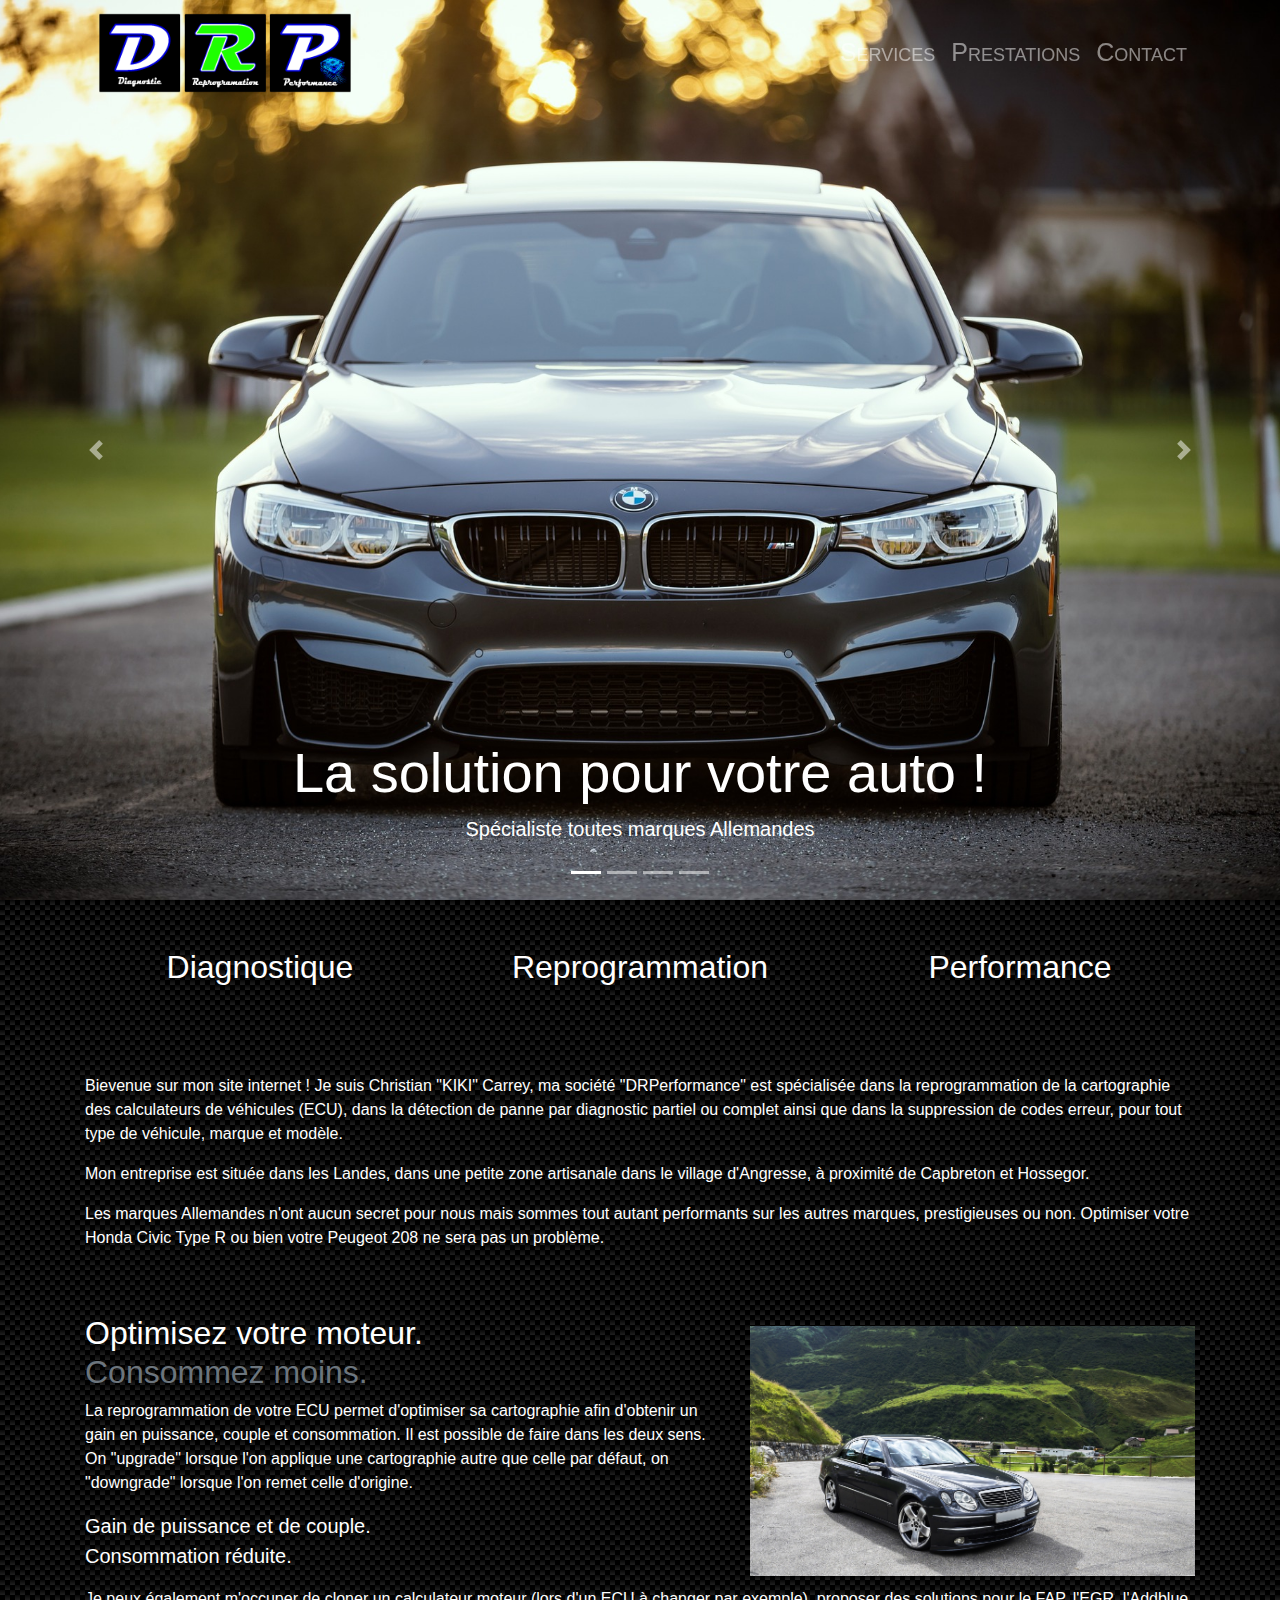
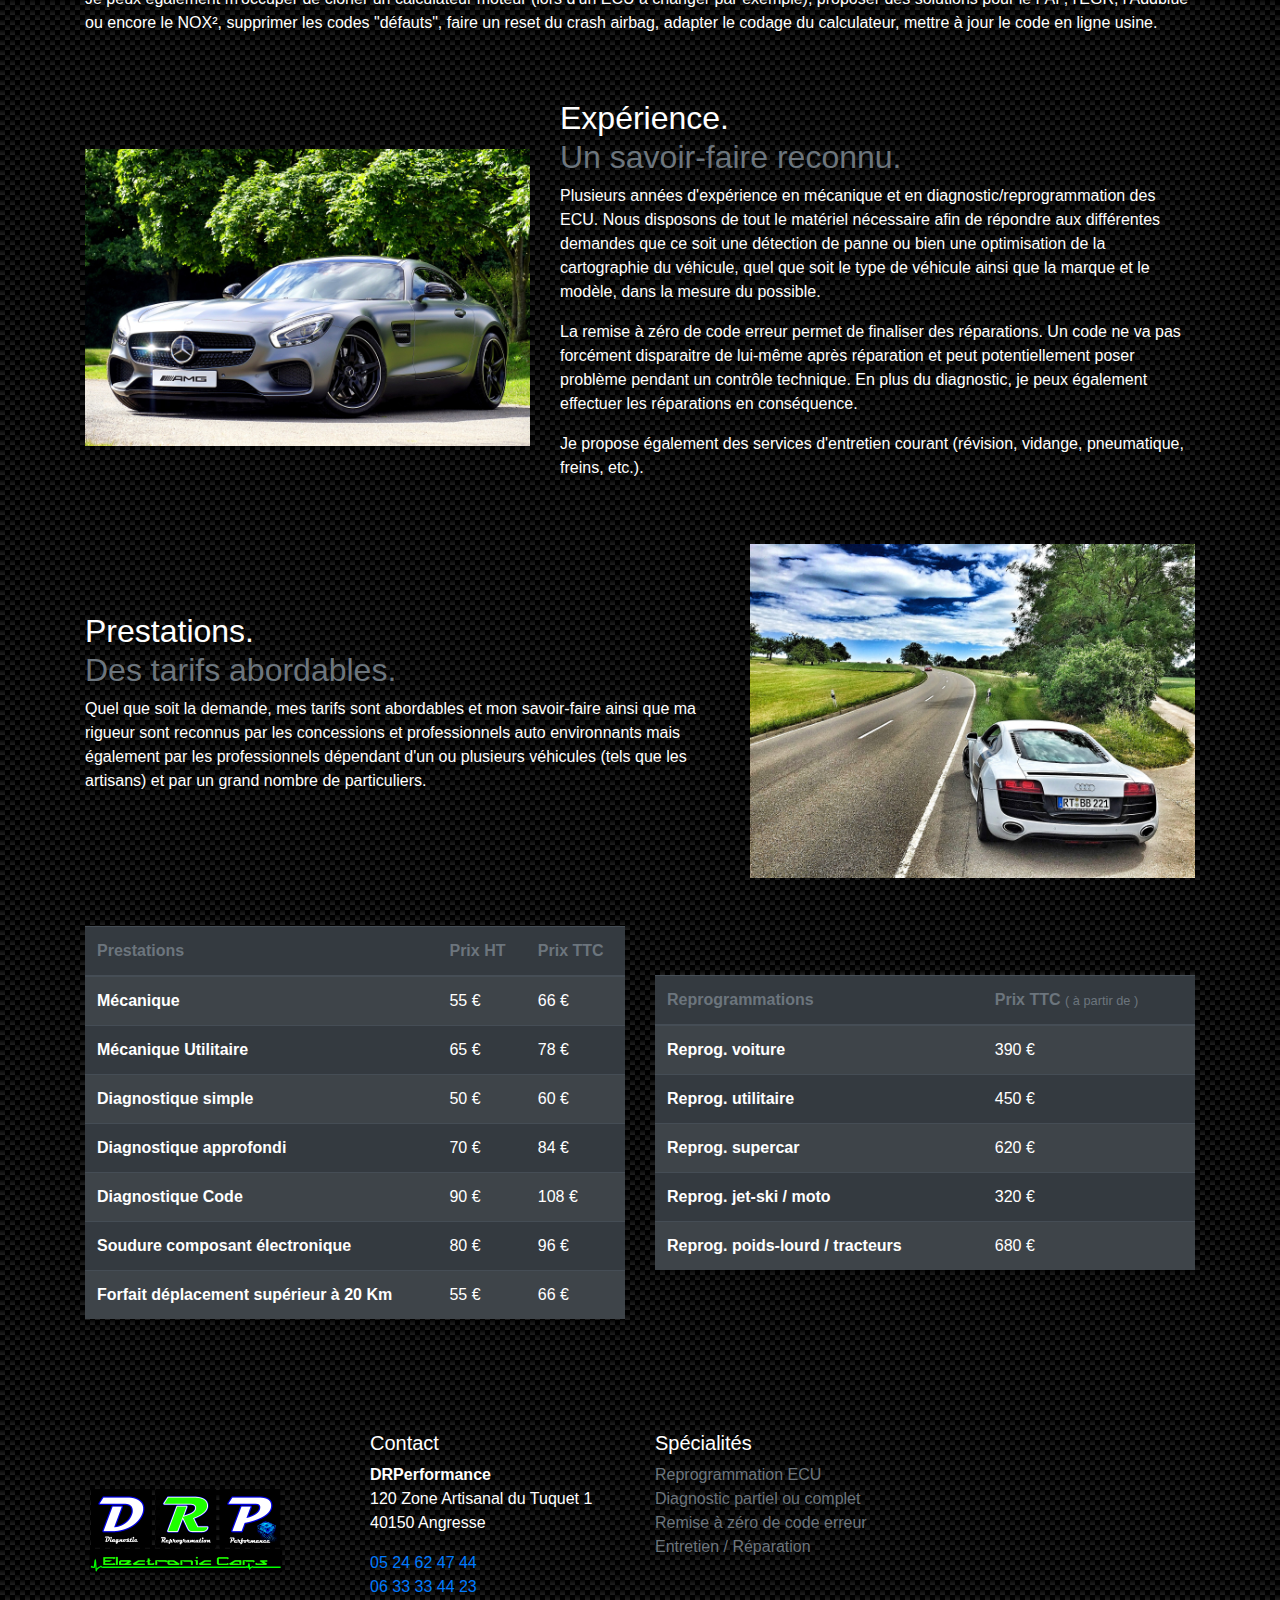
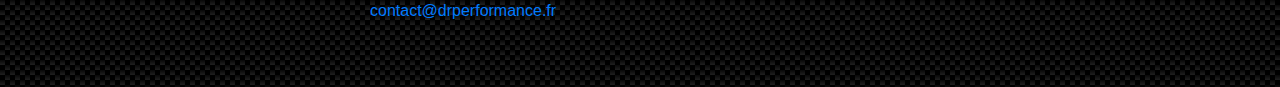
==== commit 38829ae1: "modif scoll" ====
--- a/index.html
+++ b/index.html
@@ -28,7 +28,7 @@
   <body id="home">
     <nav class="navbar navbar-expand-lg navbar-dark bg-transparent fixed-top" id="nav">
       <div class="container">
-        <a class="navbar-brand" href="#"
+        <a class="navbar-brand" href="#top"
           ><img
             src="/images/logos/logo_long.png"
             id="navLogo"
@@ -48,17 +48,17 @@
         </button>
         <div class="collapse navbar-collapse" id="navbarResponsive">
           <ul class="navbar-nav ml-auto">
-            <li class="nav-item active">
+            <!-- <li class="nav-item">
               <a class="nav-link" href="#top">Accueil </a>
+            </li> -->
+            <li class="nav-item">
+              <a class="nav-link js-scroll-trigger" href="#services">Services</a>
             </li>
             <li class="nav-item">
-              <a class="nav-link" href="#services">Services</a>
+              <a class="nav-link js-scroll-trigger" href="#prestations">Prestations</a>
             </li>
             <li class="nav-item">
-              <a class="nav-link" href="#prestations">Prestations</a>
-            </li>
-            <li class="nav-item">
-              <a class="nav-link" href="#footer">Contact</a>
+              <a class="nav-link js-scroll-trigger" href="#footer">Contact</a>
             </li>
           </ul>
         </div>
@@ -119,7 +119,7 @@
           >
             <div class="carousel-caption">
               <h2 class="display-4">
-                Révision, entretien, freinage, montage pièces compétitions
+                Spécialiste Allemandes et toutes marques
               </h2>
               <p class="lead">
                 Révision – Entretien – Freinage – Montage pièces compétitions.
@@ -152,9 +152,9 @@
       ================================================== -->
     <!-- Wrap the rest of the page in another container to center all the content. -->
 
-    <div class="container" id="services">
+    <div class="container" >
       <!-- Three columns of text below the carousel -->
-      <div class="row pt-5 text-center">
+      <div class="row pt-5 text-center" id="services">
         <div class="col-12 col-lg-4">
           <h2>Diagnostique</h2>
           <div class="py-3">
@@ -196,7 +196,7 @@
           <p>
             Les marques Allemandes n'ont aucun secret pour nous mais sommes tout
             autant performants sur les autres marques, prestigieuses ou non.
-            Optimiser votre Honda Civic Type R ou bien votre Citroën C1 ne sera
+            Optimiser votre Honda Civic Type R ou bien votre Peugeot 208 ne sera
             pas un problème.
           </p>
         </div>
@@ -391,7 +391,7 @@
             />
             <!-- <small class="d-block mb-3 text-muted">© 2019</small> -->
           </div>
-          <div class="col-6 col-md">
+          <div class="col-12 col-md">
             <h5>Contact</h5>
             <div class="bd-example">
               <address>
@@ -401,14 +401,27 @@
               </address>
               <address>
                 <a href="tel:+33524624744">05 24 62 47 44</a> <br>
-                <a href="tel:+33524624744">06 33 33 44 23</a>
+                <a href="tel:+33524624744">06 33 33 44 23</a> <br>
                 <a href="mailto:contact@drperformance.fr"
                   >contact@drperformance.fr</a
                 >
               </address>
             </div>
           </div>
-          <div class="col-6 col-md">
+          <div class="col-12 col-md">
+              <h5>Spécialités</h5>
+              <ul class="list-unstyled text-small">
+                <li class="text-muted">Reprogrammation ECU</a></li>
+                <li
+                 class="text-muted">Diagnostic partiel ou complet</a>
+                </li>
+                <li
+                 class="text-muted">Remise à zéro de code erreur</a>
+                </li>
+                <li class="text-muted">Entretien / Réparation</a></li>
+              </ul>
+            </div>
+          <div class="col-12 col-md">
             <div class="map-responsive">
               <iframe
                 src="https://www.google.com/maps/embed?pb=!1m18!1m12!1m3!1d2886.526657154981!2d-1.3395123837570826!3d43.6580155601359!2m3!1f0!2f0!3f0!3m2!1i1024!2i768!4f13.1!3m3!1m2!1s0xd51504503f99685%3A0xc64ecb0075d25b07!2sSASU+DRPERFORMANCE!5e0!3m2!1sfr!2sfr!4v1557844511842!5m2!1sfr!2sfr"
@@ -420,19 +433,7 @@
               ></iframe>
             </div>
           </div>
-          <div class="col-6 col-md">
-            <h5>Spécialités</h5>
-            <ul class="list-unstyled text-small">
-              <li class="text-muted">Reprogrammation ECU</a></li>
-              <li
-               class="text-muted">Diagnostic partiel ou complet</a>
-              </li>
-              <li
-               class="text-muted">Remise à zéro de code erreur</a>
-              </li>
-              <li class="text-muted">Entretien / Réparation</a></li>
-            </ul>
-          </div>
+          
         </div>
       </footer>
     </div>
--- a/carousel.css
+++ b/carousel.css
@@ -107,4 +107,3 @@
     font-variant: small-caps;
   }
 }
-
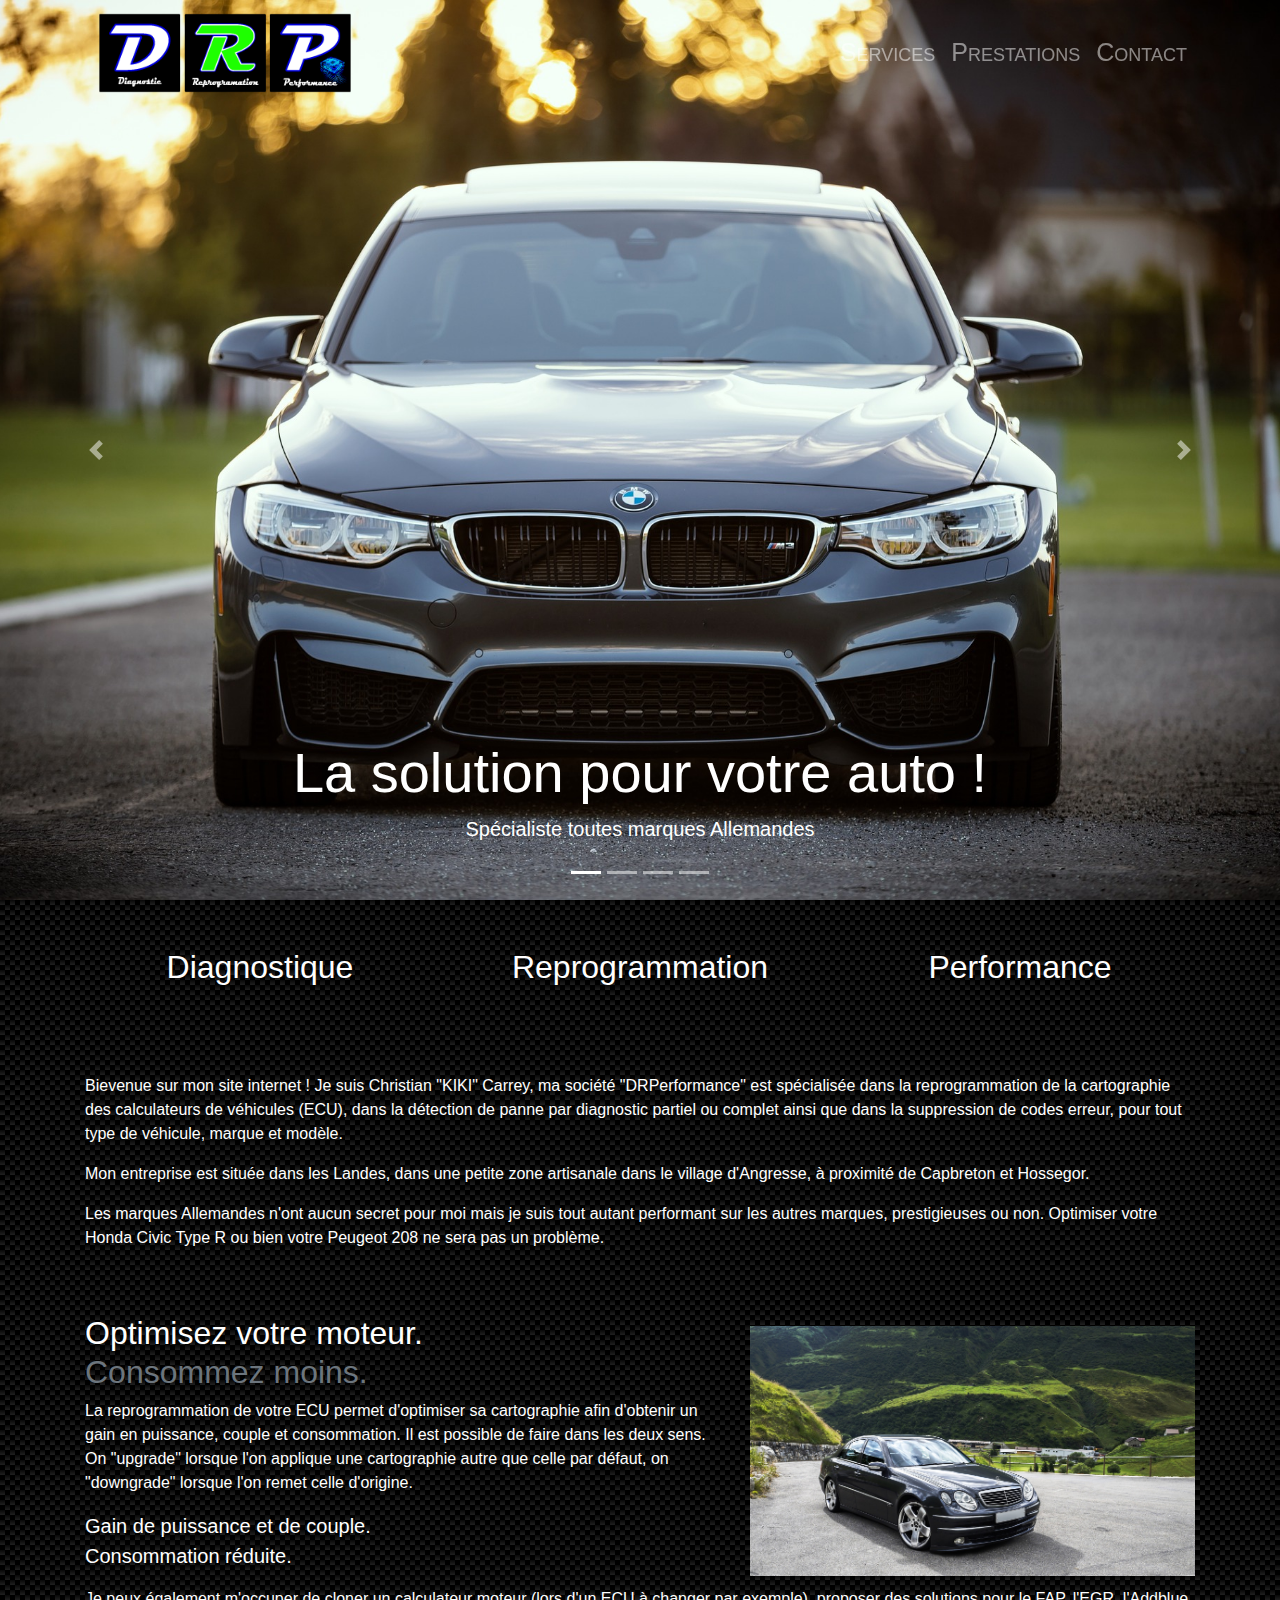
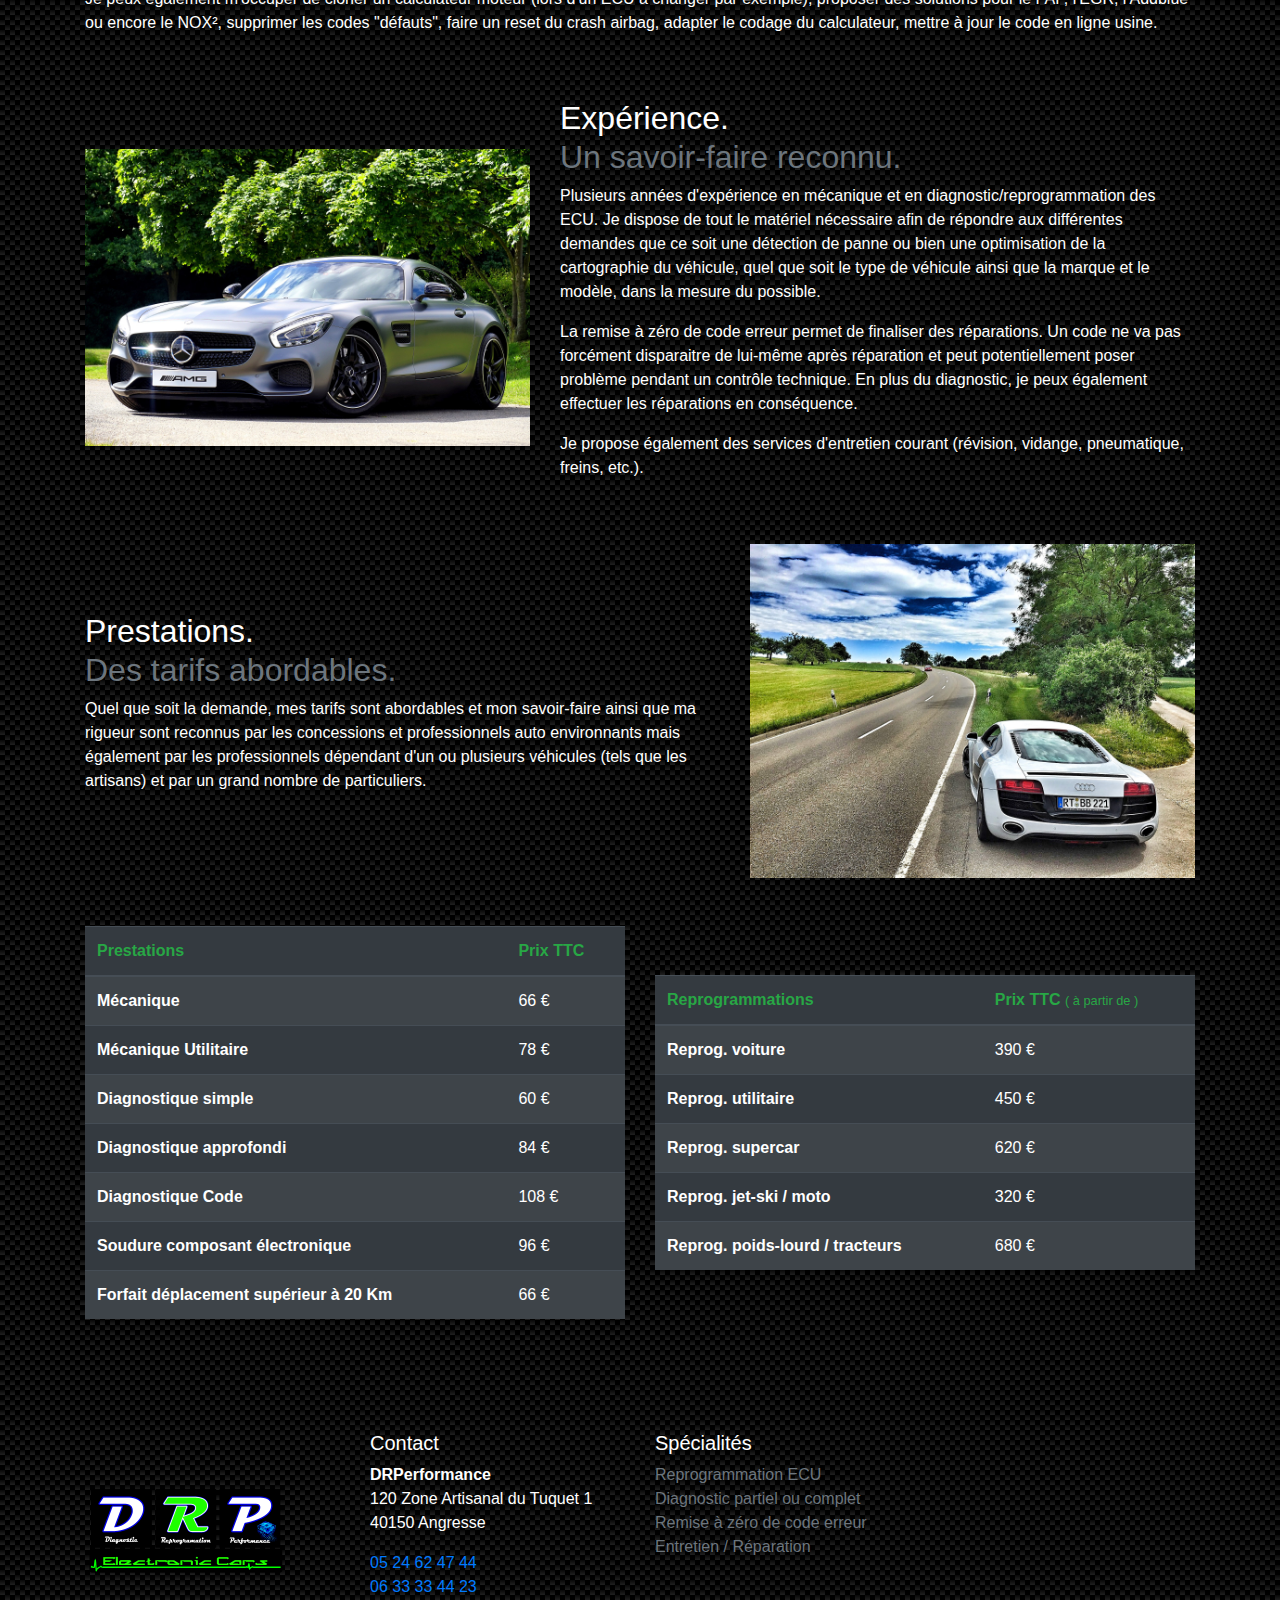
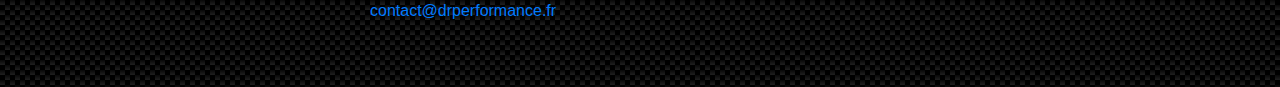
==== commit 81f1d90f: "modif texte" ====
--- a/index.html
+++ b/index.html
@@ -194,8 +194,8 @@
             Hossegor.
           </p>
           <p>
-            Les marques Allemandes n'ont aucun secret pour nous mais sommes tout
-            autant performants sur les autres marques, prestigieuses ou non.
+            Les marques Allemandes n'ont aucun secret pour moi mais je suis tout
+            autant performant sur les autres marques, prestigieuses ou non.
             Optimiser votre Honda Civic Type R ou bien votre Peugeot 208 ne sera
             pas un problème.
           </p>
@@ -246,7 +246,7 @@
           </h2>
           <p>
             Plusieurs années d'expérience en mécanique et en
-            diagnostic/reprogrammation des ECU. Nous disposons de tout le
+            diagnostic/reprogrammation des ECU. Je dispose de tout le
             matériel nécessaire afin de répondre aux différentes demandes que ce
             soit une détection de panne ou bien une optimisation de la
             cartographie du véhicule, quel que soit le type de véhicule ainsi
@@ -293,45 +293,37 @@
             <table class="table table-dark table-striped  align-self-center">
               <thead>
                 <tr>
-                  <th scope="col"><span class="text-muted">Prestations</span></th>
-                  <th scope="col"><span class="text-muted">Prix HT</span></th>
-                  <th scope="col"><span class="text-muted">Prix TTC</span></th>
+                  <th scope="col"><span class="text-success">Prestations</span></th>
+                  <th scope="col"><span class="text-success">Prix TTC</span></th>
                 </tr>
               </thead>
               <tbody>
                 <tr>
                   <th>Mécanique</th>
-                  <td>55 €</td>
                   <td>66 €</td>
                 </tr>
                 <tr>
                   <th>Mécanique Utilitaire</th>
-                  <td>65 €</td>
                   <td>78 €</td>
                 </tr>
                 <tr>
                     <th>Diagnostique simple</th>
-                    <td>50 €</td>
                     <td>60 €</td>
                   </tr>
                 <tr>
                   <th>Diagnostique approfondi</th>
-                  <td>70 €</td>
                   <td>84 €</td>
                 </tr>
                 <tr>
                   <th>Diagnostique Code</th>
-                  <td>90 €</td>
                   <td>108 €</td>
                 </tr>
                 <tr>
                   <th>Soudure composant électronique</th>
-                  <td>80 €</td>
                   <td>96 €</td>
                 </tr>
                 <tr>
                   <th>Forfait déplacement supérieur à 20 Km</th>
-                  <td>55 €</td>
                   <td>66 €</td>
                 </tr>
               </tbody>
@@ -343,8 +335,8 @@
             <table class="table table-dark table-striped ">
               <thead>
                 <tr>
-                    <th scope="col"><span class="text-muted">Reprogrammations</span></th>
-                    <th scope="col"><span class="text-muted">Prix TTC <small>( à partir de )</small></span></th>
+                    <th scope="col"><span class="text-success">Reprogrammations</span></th>
+                    <th scope="col"><span class="text-success">Prix TTC <small>( à partir de )</small></span></th>
                 </tr>
               </thead>
               <tbody>
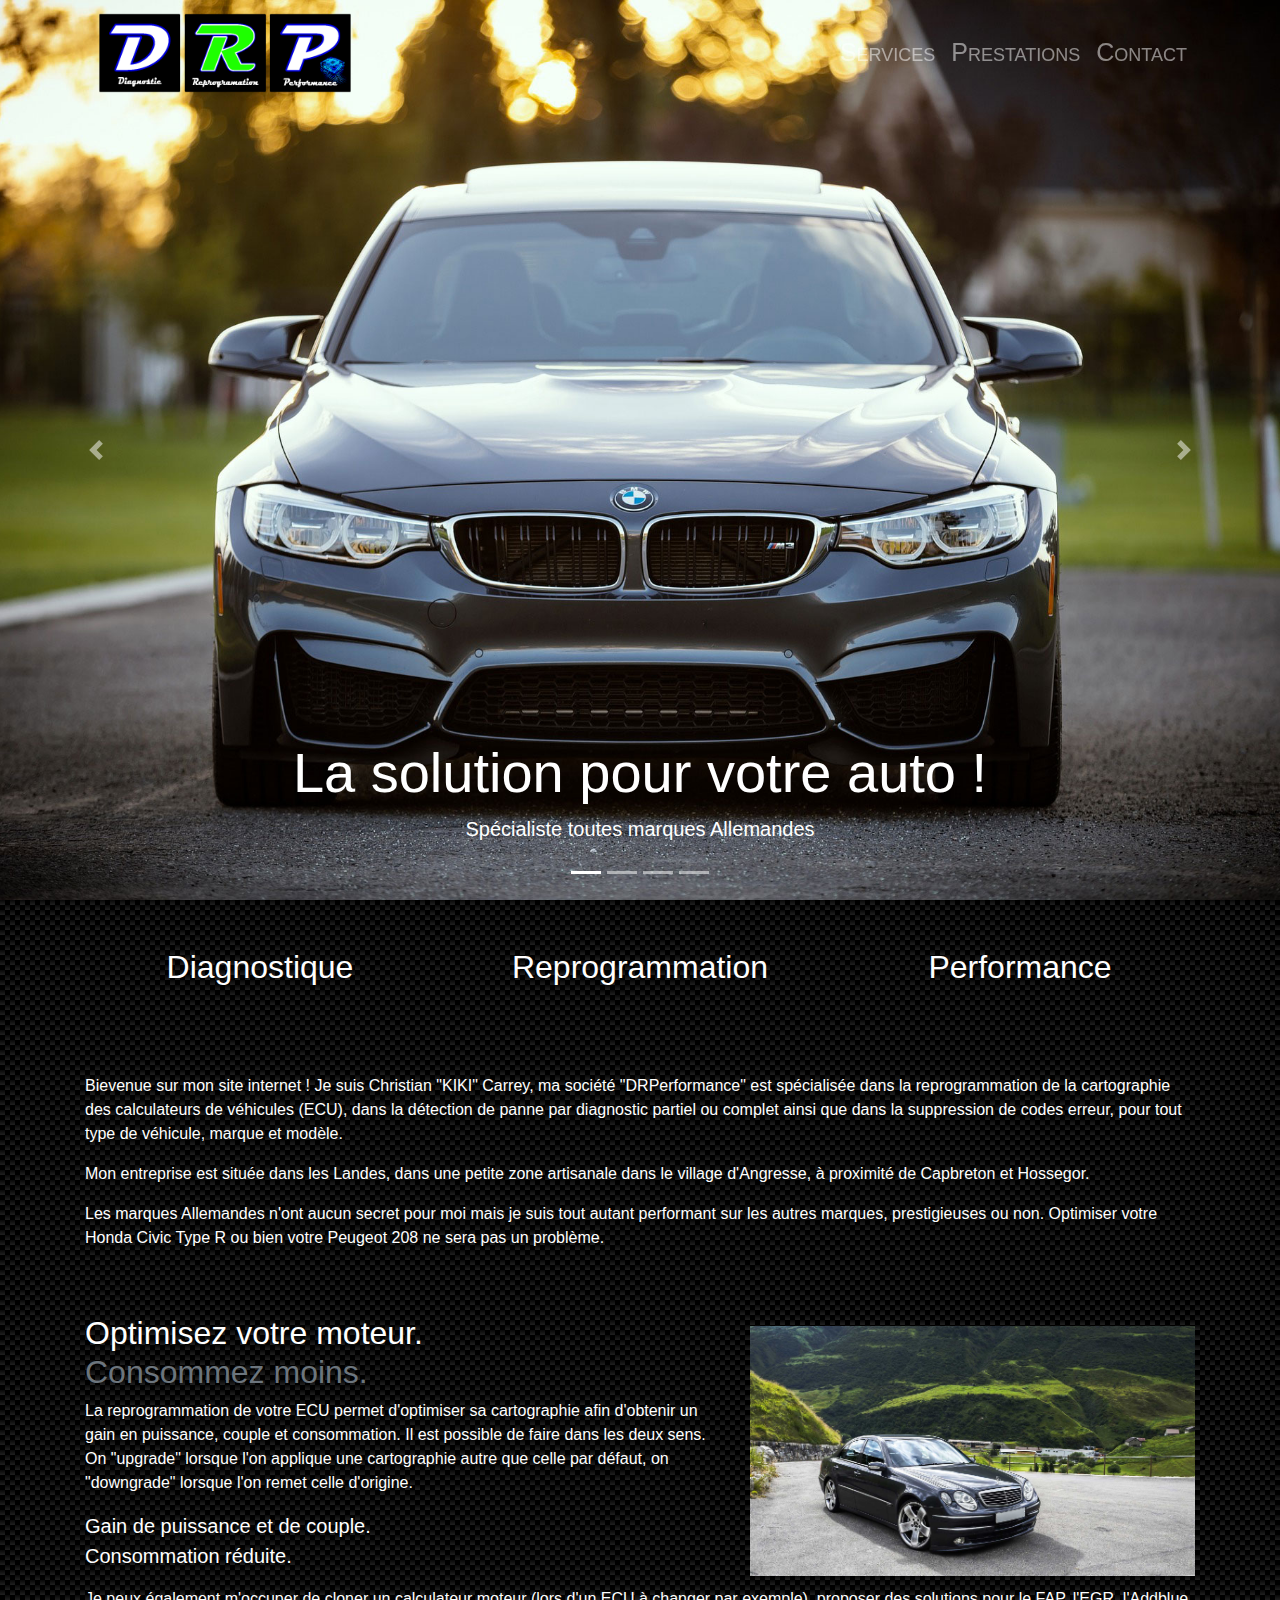
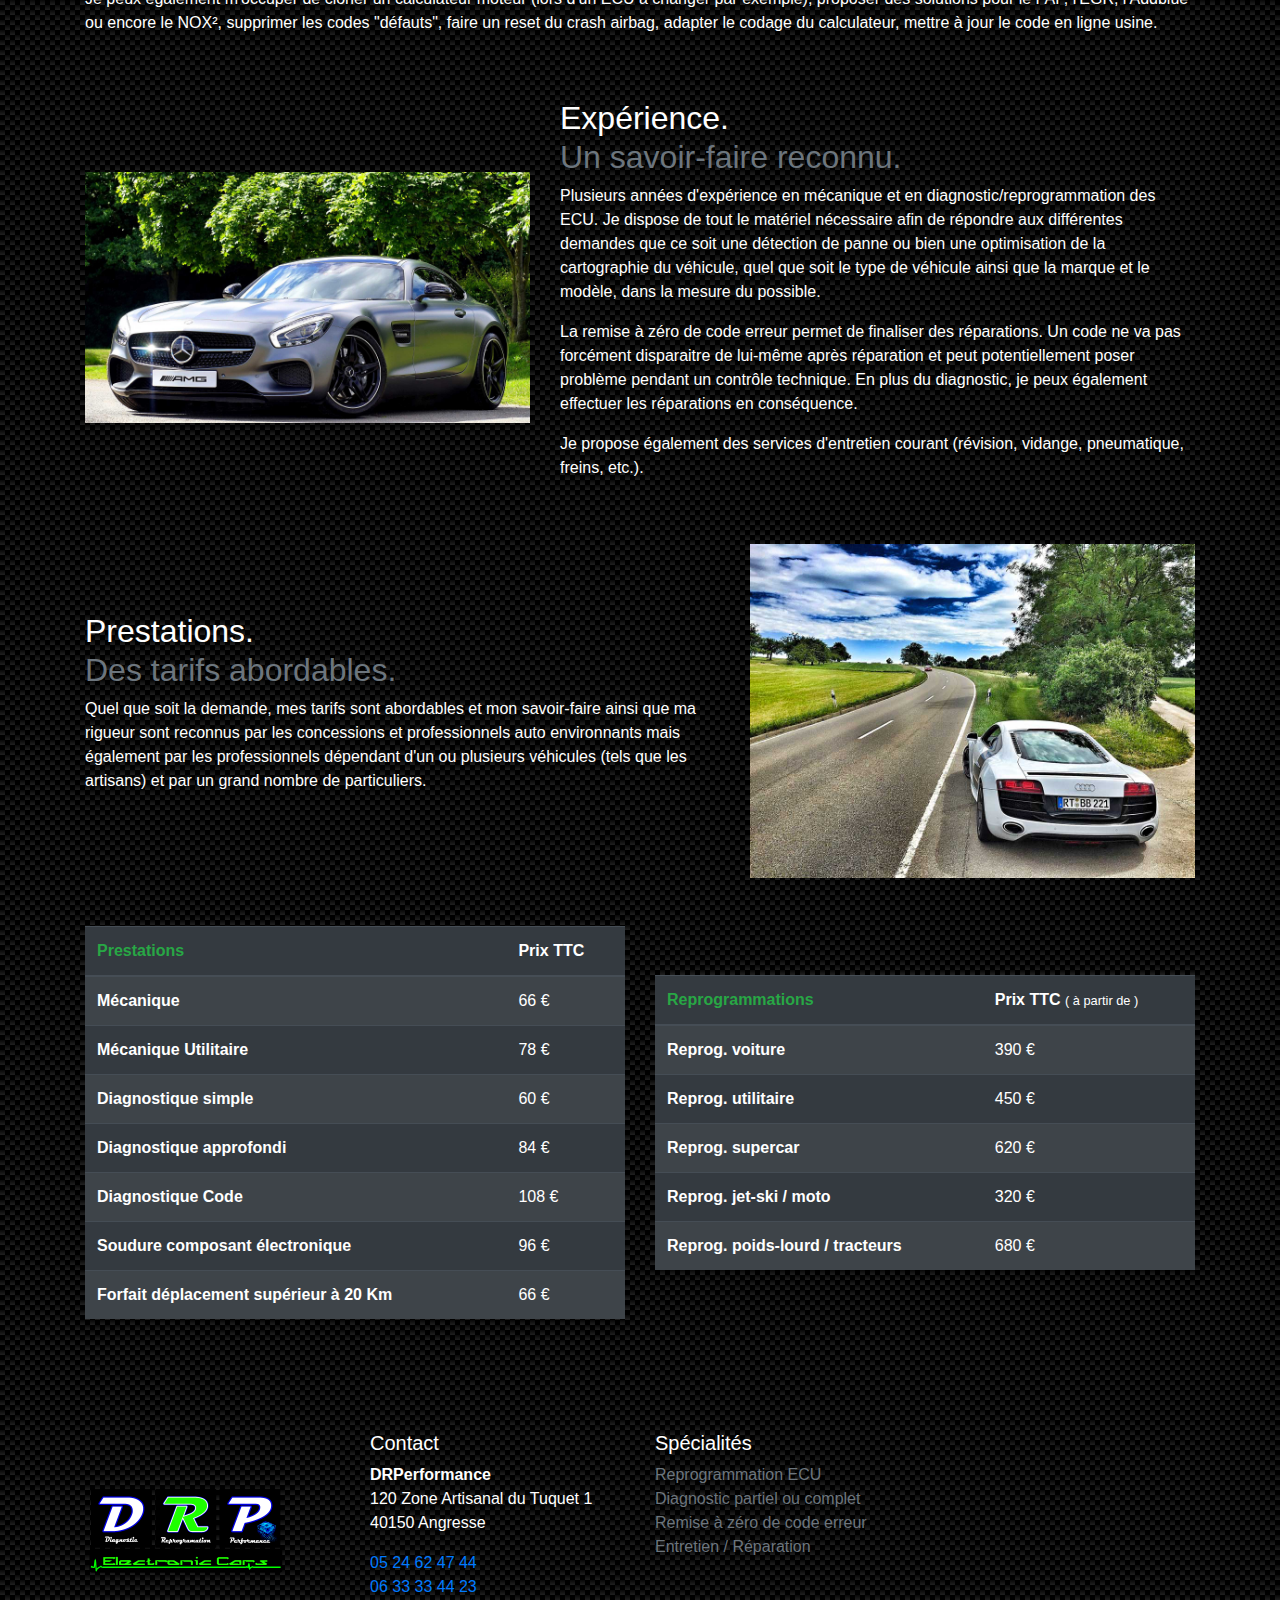
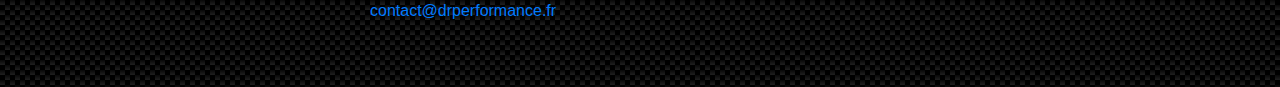
==== commit 30e69988: "modif couleur prestations" ====
--- a/index.html
+++ b/index.html
@@ -294,7 +294,7 @@
               <thead>
                 <tr>
                   <th scope="col"><span class="text-success">Prestations</span></th>
-                  <th scope="col"><span class="text-success">Prix TTC</span></th>
+                  <th scope="col"><span class="">Prix TTC</span></th>
                 </tr>
               </thead>
               <tbody>
@@ -336,7 +336,7 @@
               <thead>
                 <tr>
                     <th scope="col"><span class="text-success">Reprogrammations</span></th>
-                    <th scope="col"><span class="text-success">Prix TTC <small>( à partir de )</small></span></th>
+                    <th scope="col"><span class="">Prix TTC <small>( à partir de )</small></span></th>
                 </tr>
               </thead>
               <tbody>
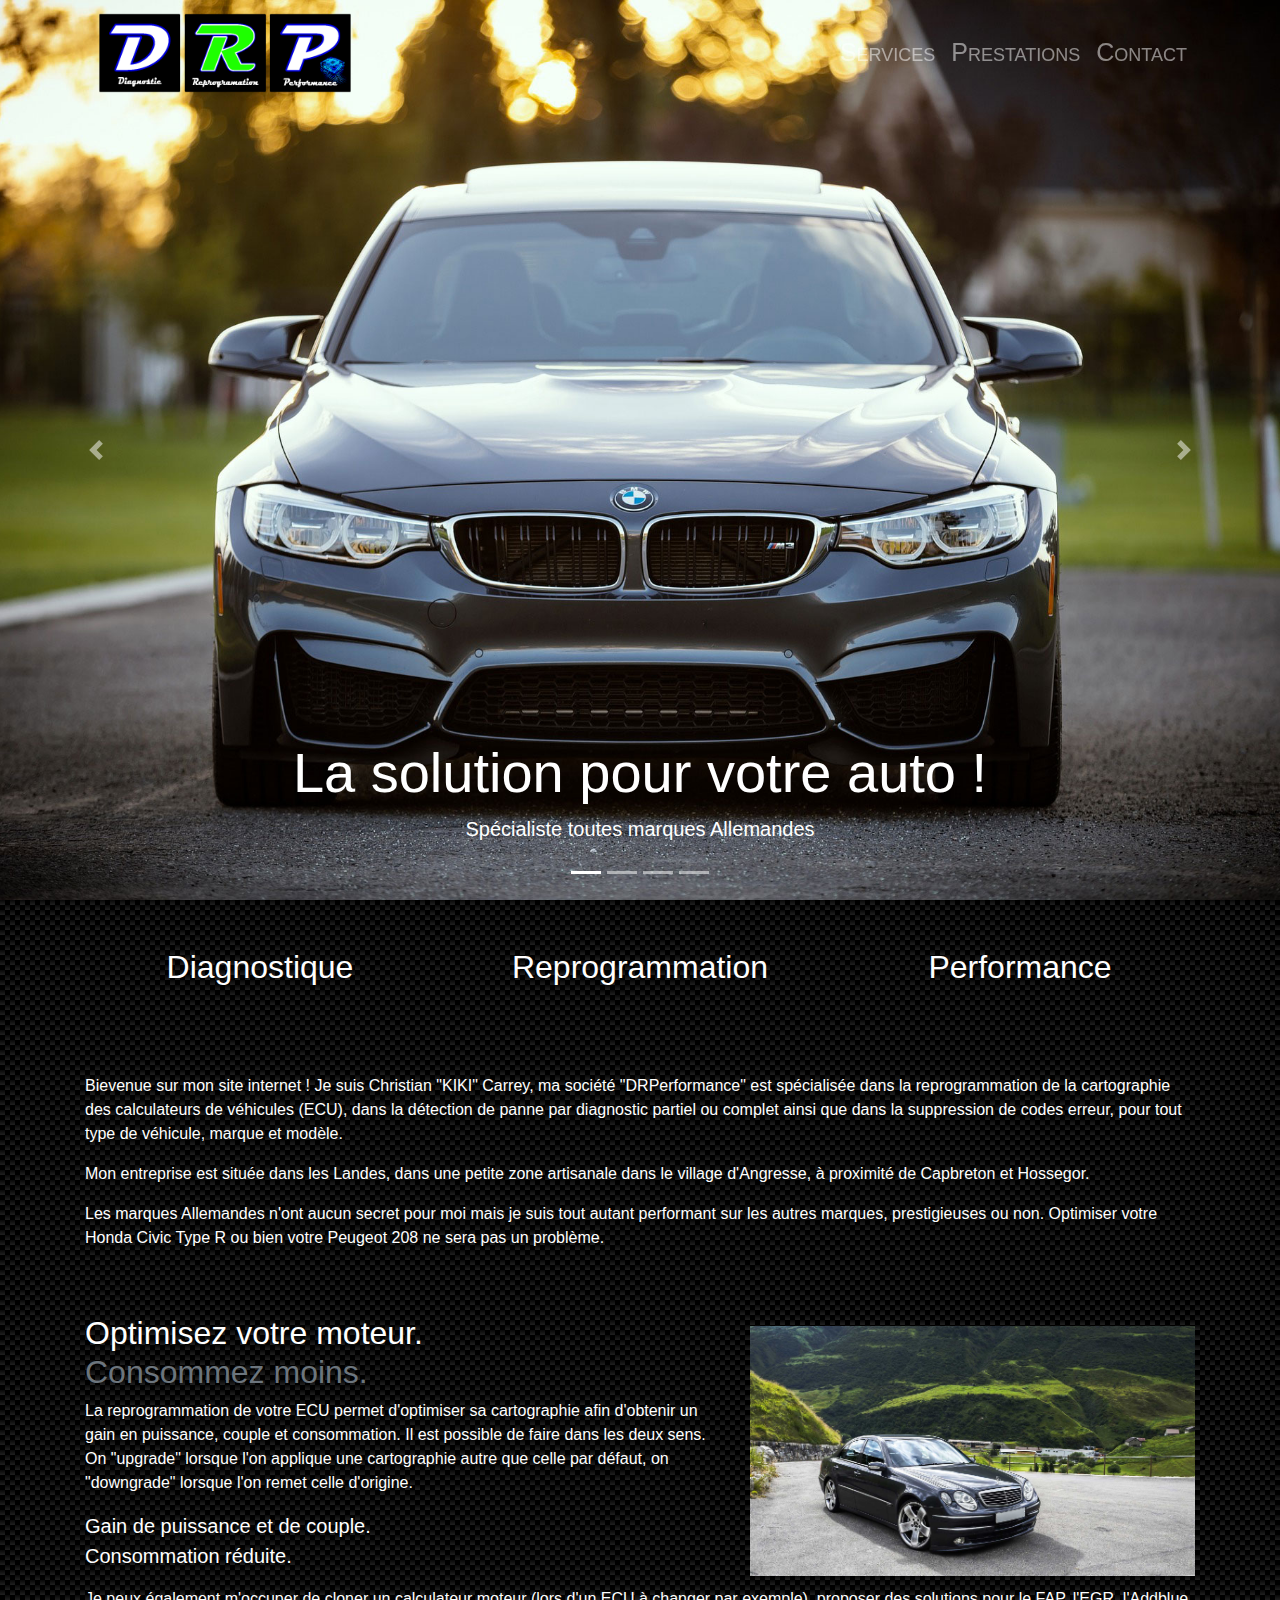
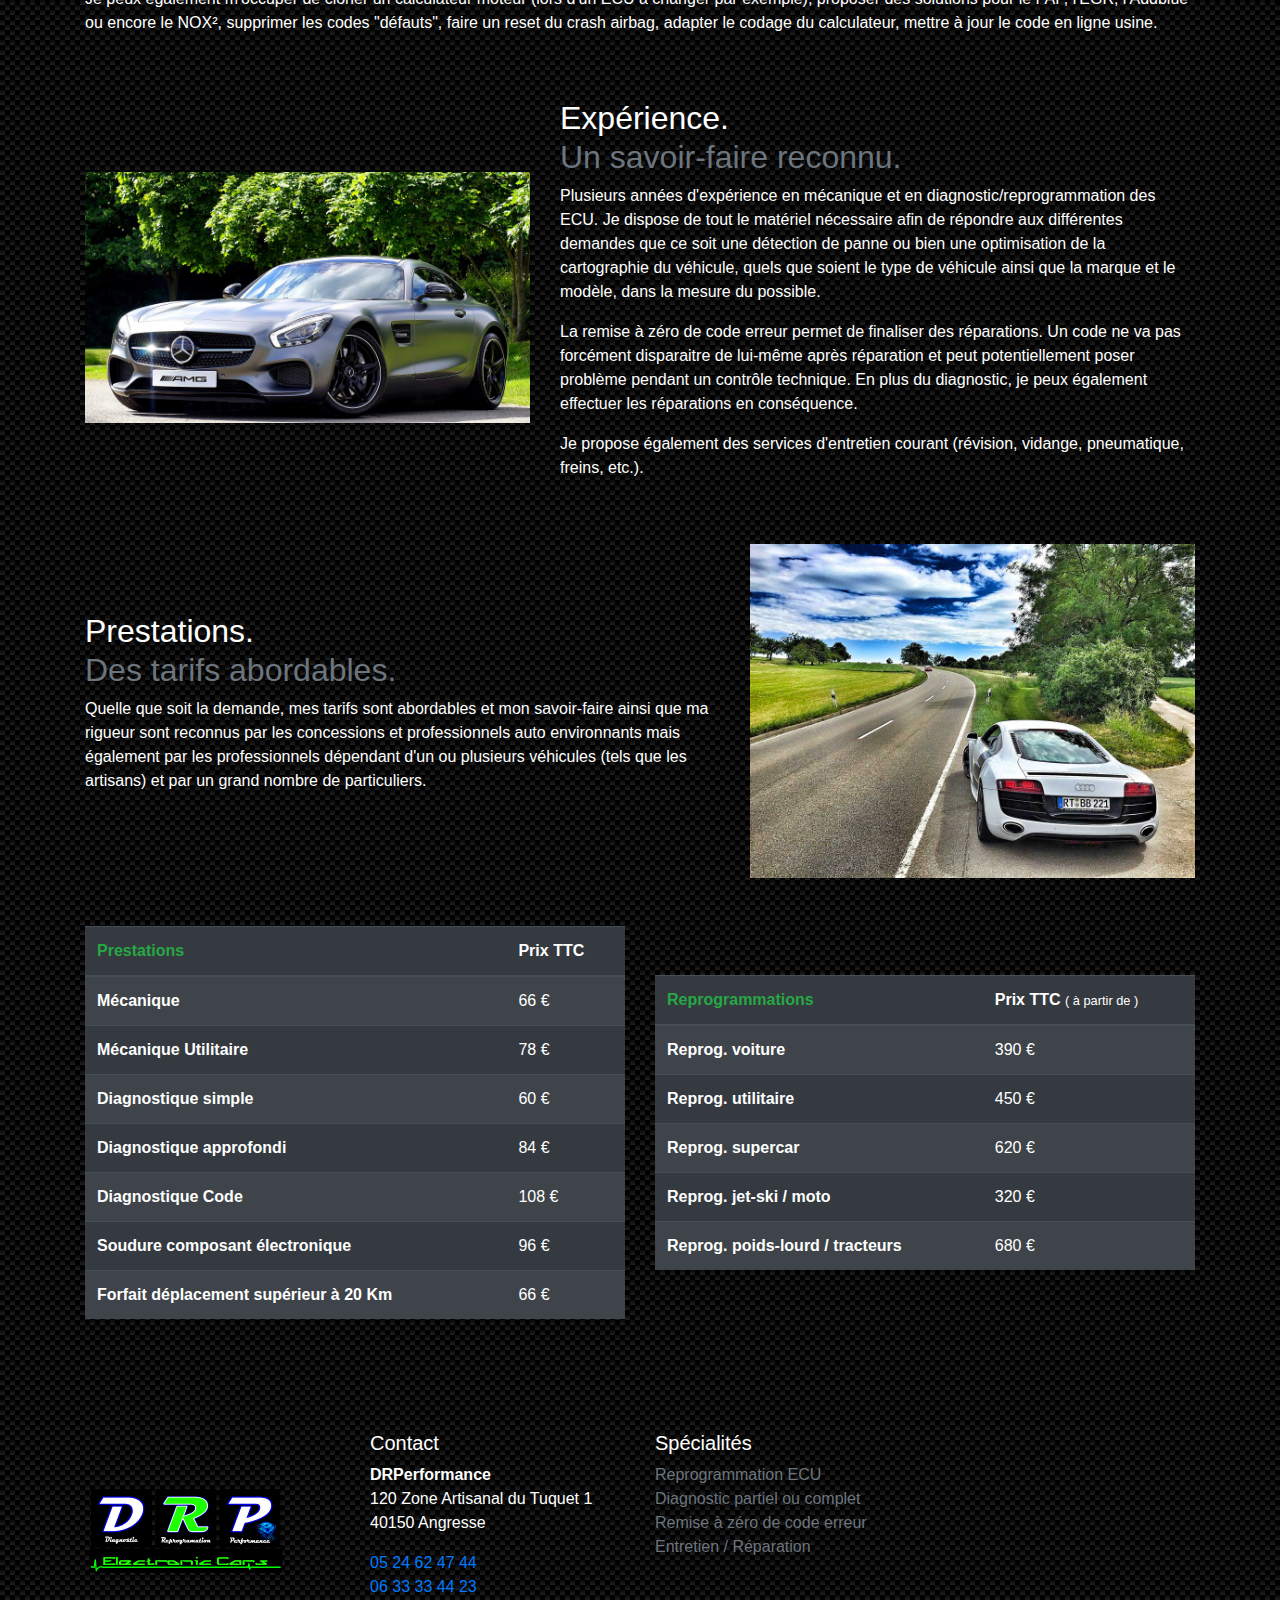
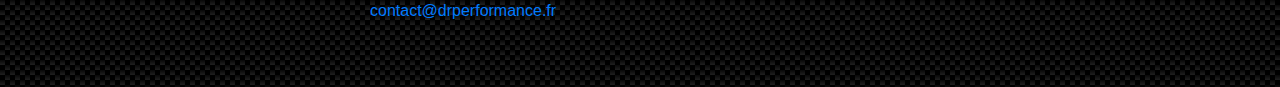
==== commit f4c97ac7: "fix gramma" ====
--- a/index.html
+++ b/index.html
@@ -249,7 +249,7 @@
             diagnostic/reprogrammation des ECU. Je dispose de tout le
             matériel nécessaire afin de répondre aux différentes demandes que ce
             soit une détection de panne ou bien une optimisation de la
-            cartographie du véhicule, quel que soit le type de véhicule ainsi
+            cartographie du véhicule, quels que soient le type de véhicule ainsi
             que la marque et le modèle, dans la mesure du possible.
           </p>
           <p>
@@ -276,7 +276,7 @@
             <span class="text-muted">Des tarifs abordables.</span>
           </h2>
           <p>
-            Quel que soit la demande, mes tarifs sont abordables et mon
+            Quelle que soit la demande, mes tarifs sont abordables et mon
             savoir-faire ainsi que ma rigueur sont reconnus par les concessions
             et professionnels auto environnants mais également par les
             professionnels dépendant d'un ou plusieurs véhicules (tels que les
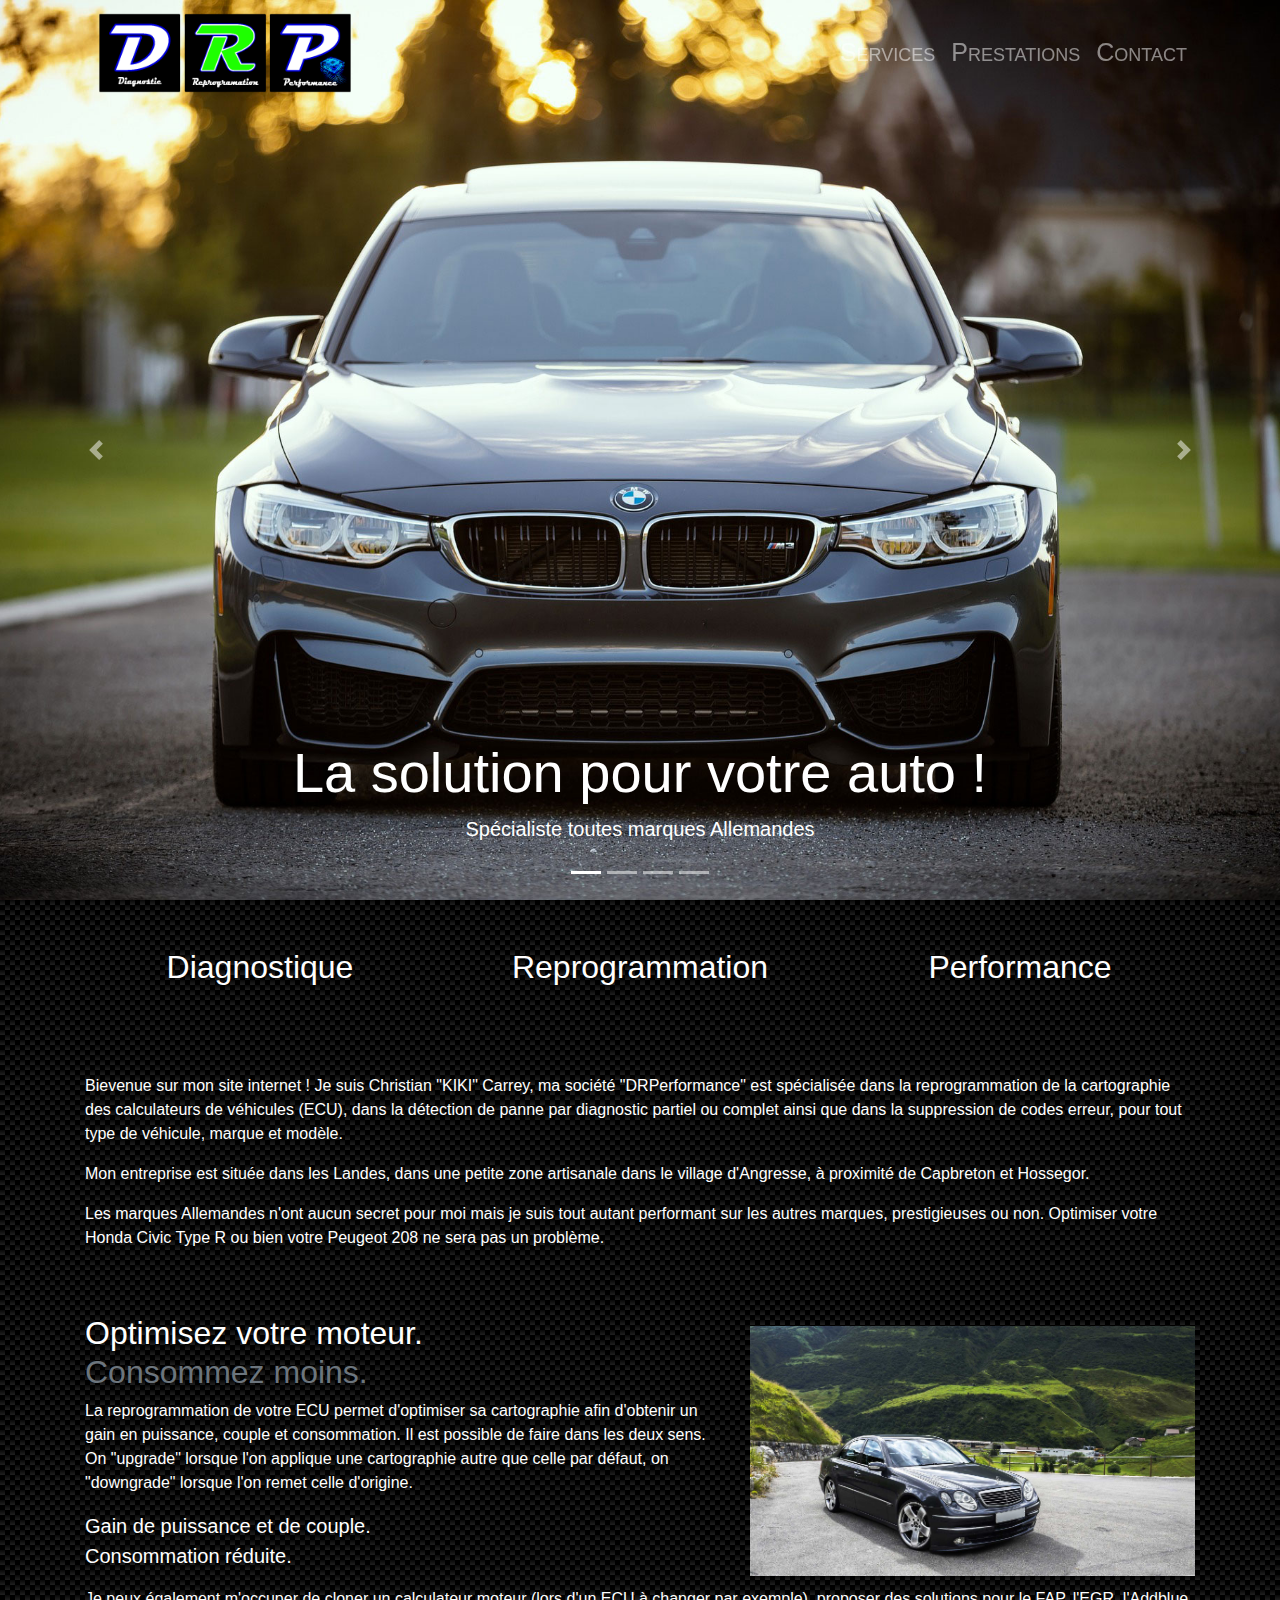
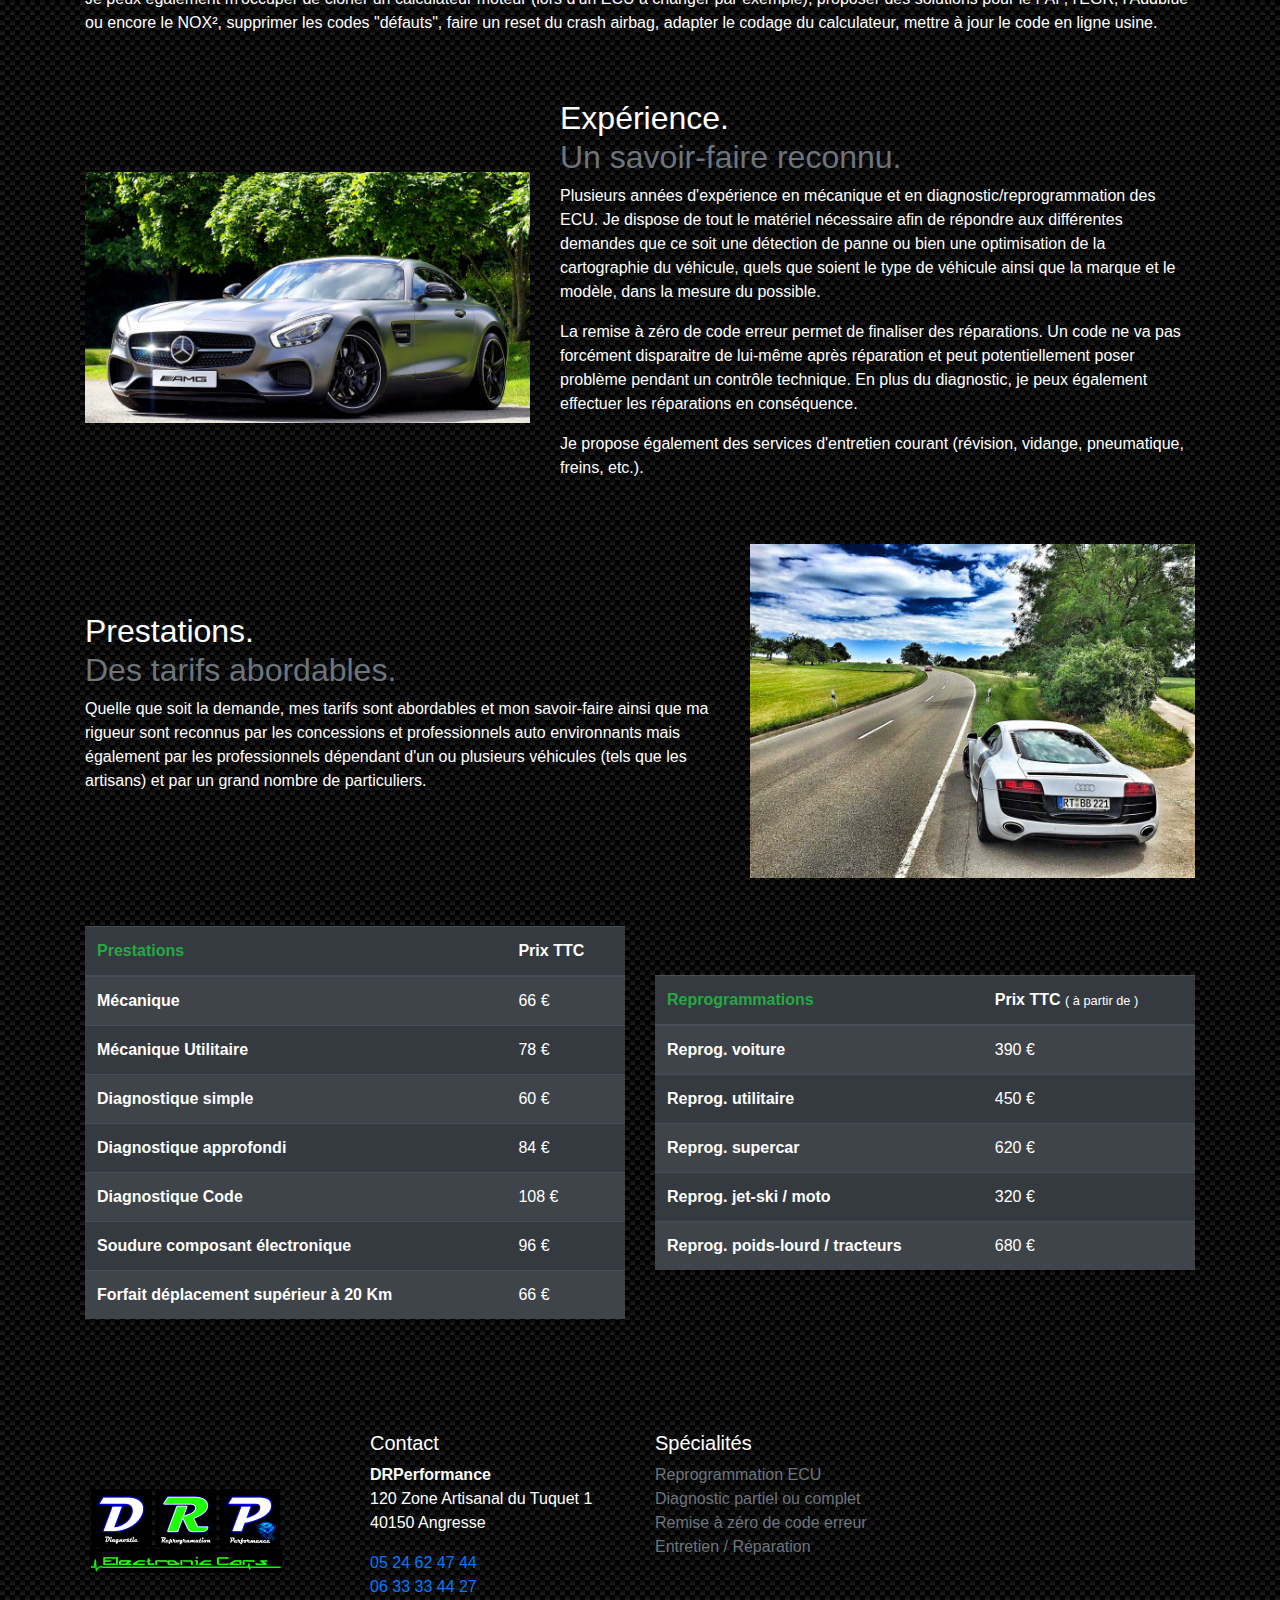
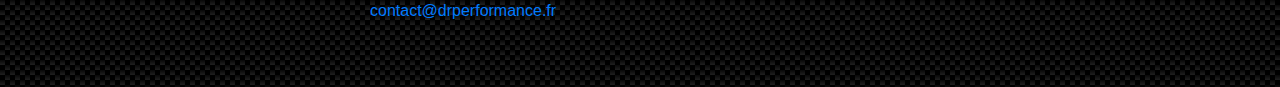
==== commit 16f03670: "fix telephone portable" ====
--- a/index.html
+++ b/index.html
@@ -393,7 +393,7 @@
               </address>
               <address>
                 <a href="tel:+33524624744">05 24 62 47 44</a> <br>
-                <a href="tel:+33524624744">06 33 33 44 23</a> <br>
+                <a href="tel:+33524624744">06 33 33 44 27</a> <br>
                 <a href="mailto:contact@drperformance.fr"
                   >contact@drperformance.fr</a
                 >
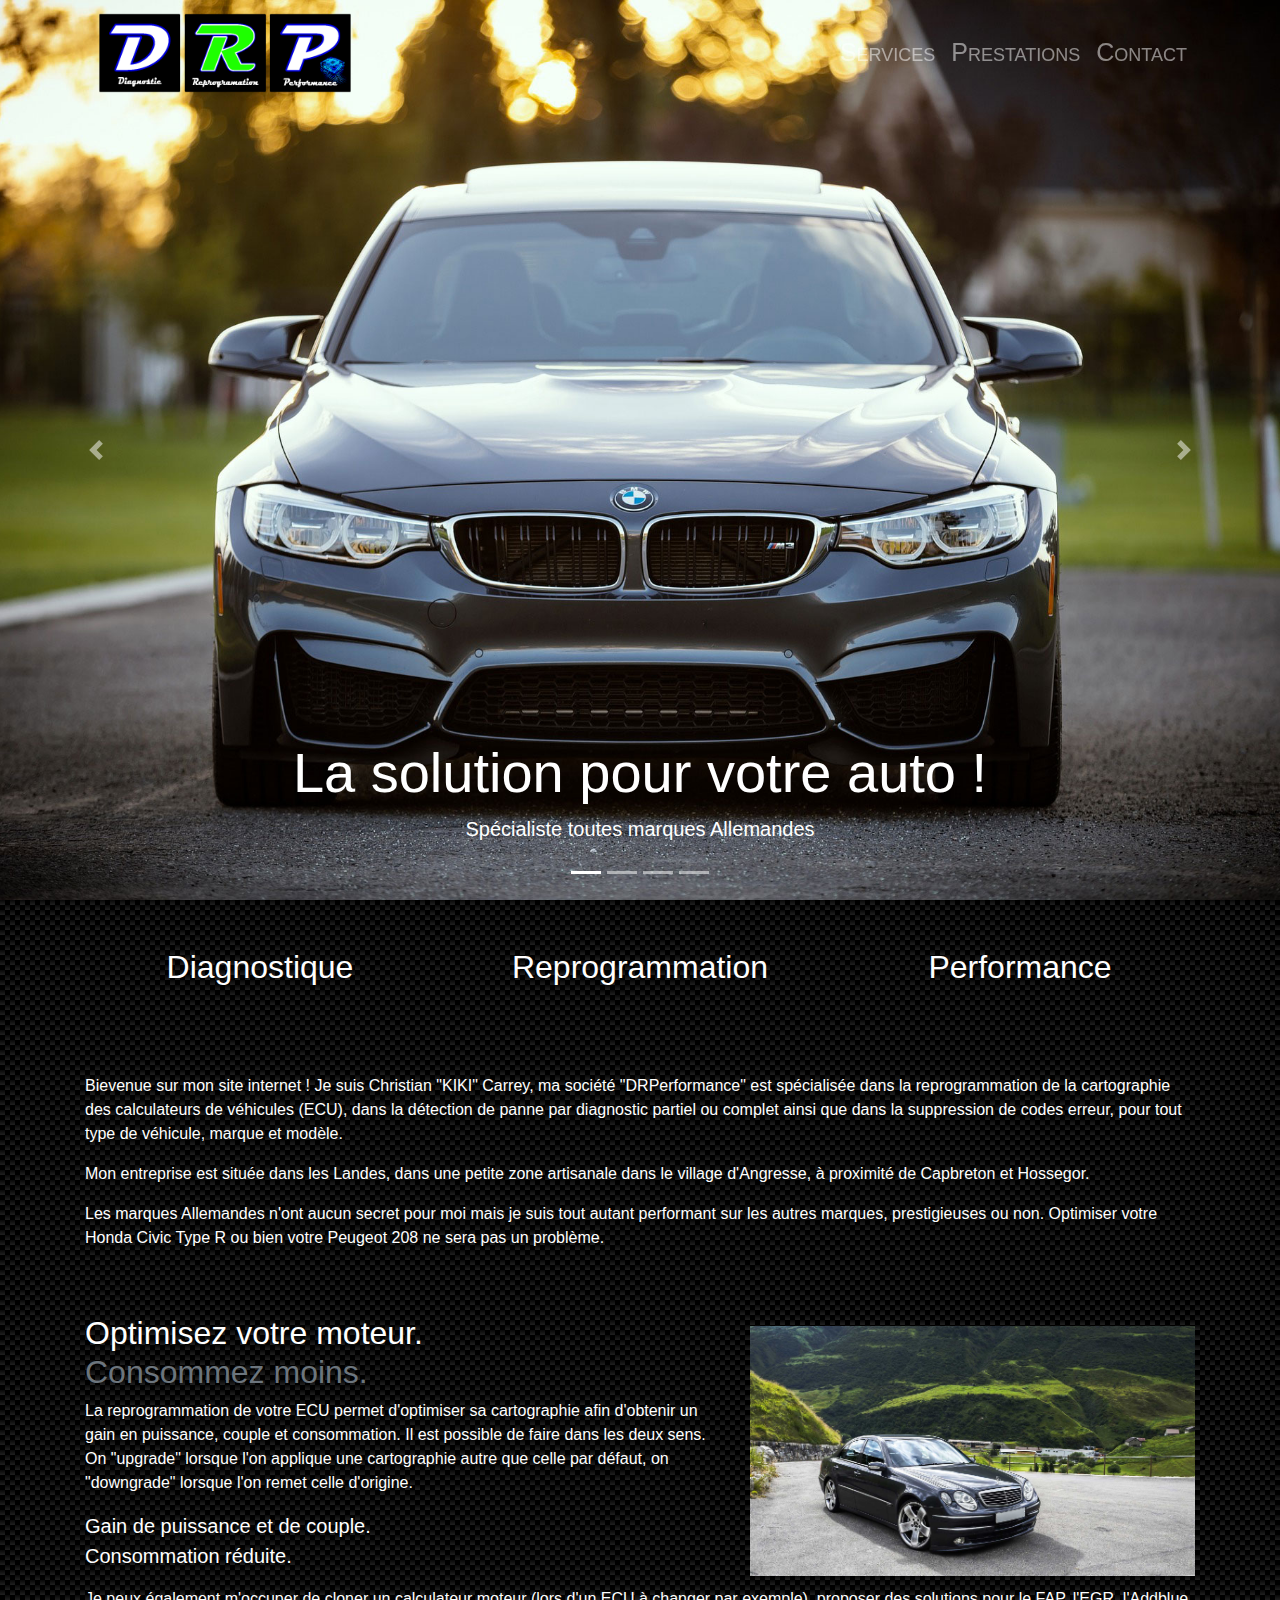
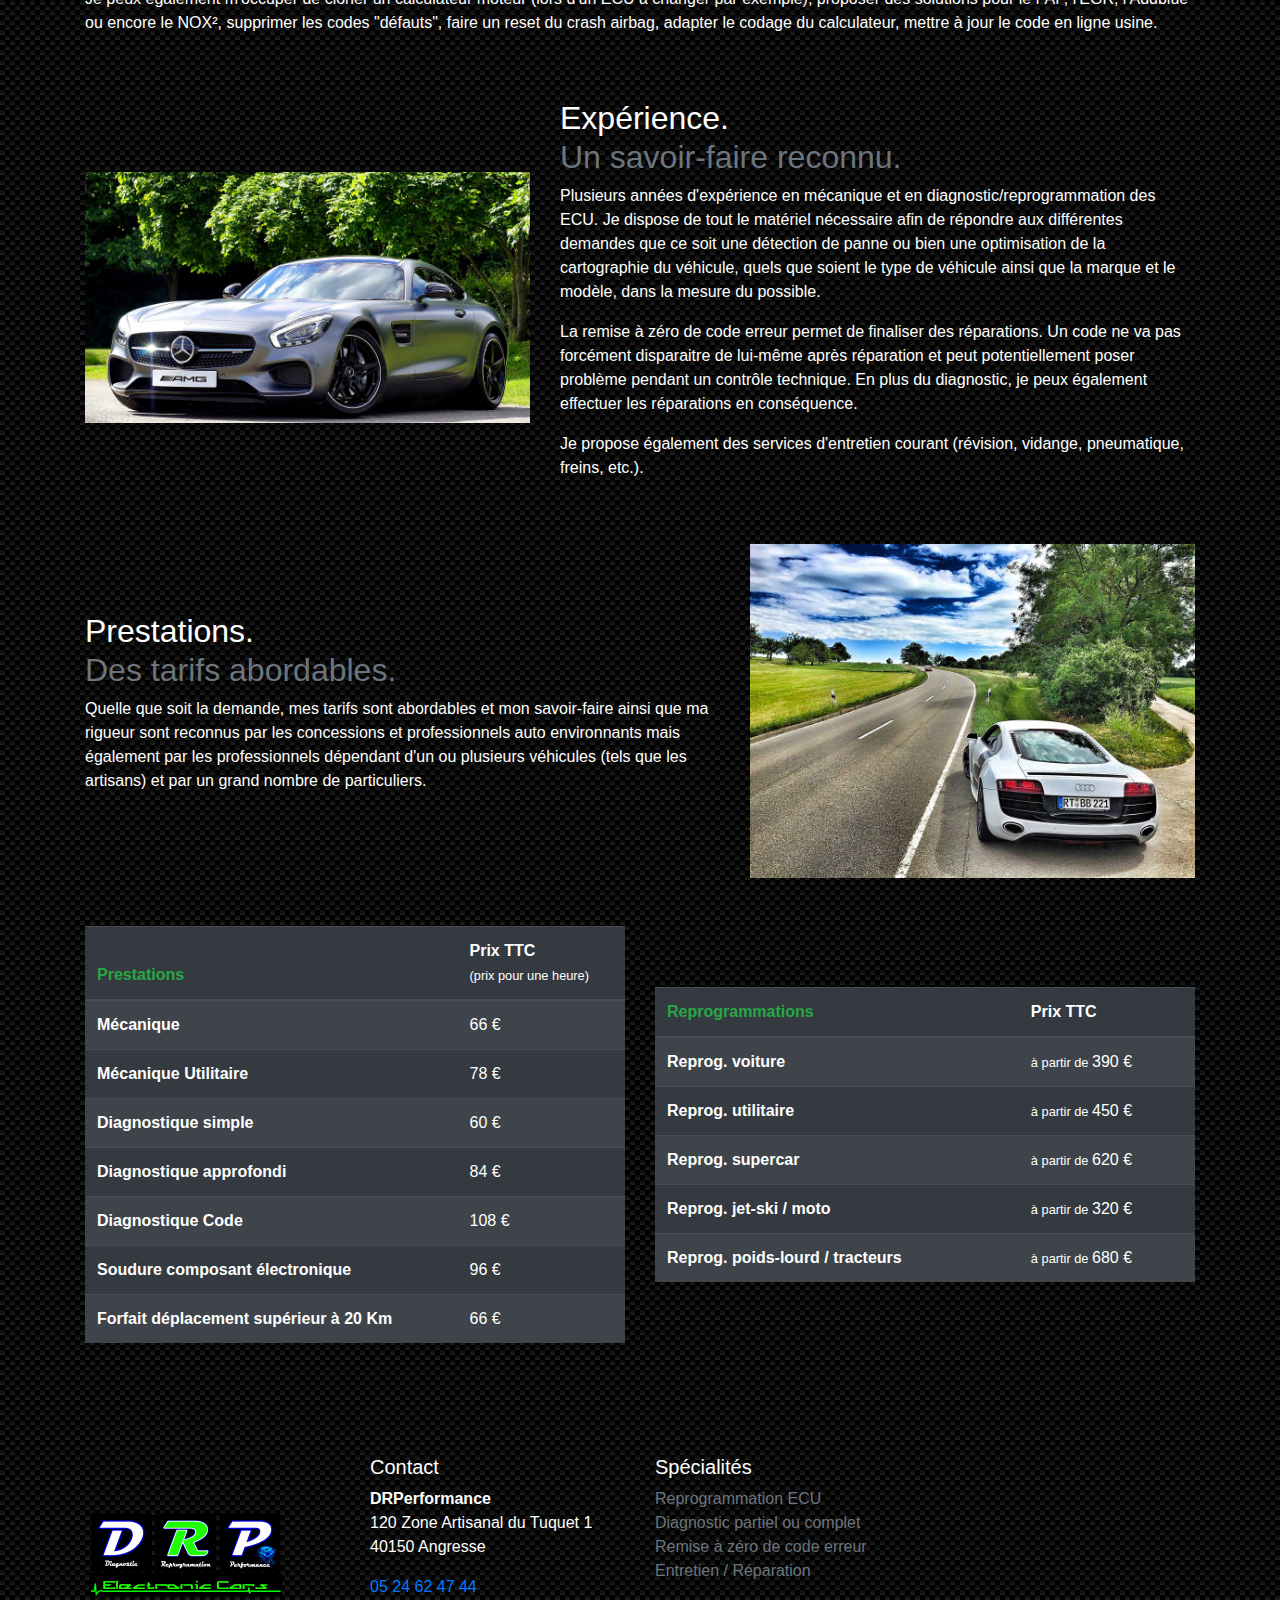
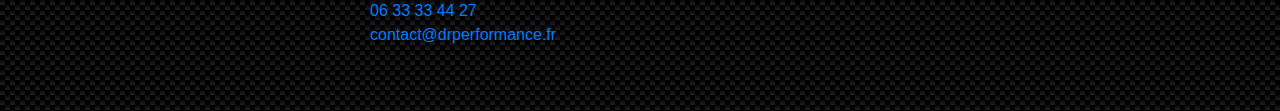
==== commit ee1d8bf2: "ajout prix à partir de" ====
--- a/index.html
+++ b/index.html
@@ -294,7 +294,7 @@
               <thead>
                 <tr>
                   <th scope="col"><span class="text-success">Prestations</span></th>
-                  <th scope="col"><span class="">Prix TTC</span></th>
+                  <th scope="col"><span class="">Prix TTC <br> <small>(prix pour une heure)</small></span></th>
                 </tr>
               </thead>
               <tbody>
@@ -336,29 +336,29 @@
               <thead>
                 <tr>
                     <th scope="col"><span class="text-success">Reprogrammations</span></th>
-                    <th scope="col"><span class="">Prix TTC <small>( à partir de )</small></span></th>
+                    <th scope="col"><span class="">Prix TTC </span></th>
                 </tr>
               </thead>
               <tbody>
                 <tr>
                   <th>Reprog. voiture</th>
-                  <td>390 €</td>
+                  <td><small>à partir de </small>390 €</td>
                 </tr>
                 <tr>
                   <th>Reprog. utilitaire</th>
-                  <td>450 €</td>
+                  <td><small>à partir de </small>450 €</td>
                 </tr>
                 <tr>
                   <th>Reprog. supercar</th>
-                  <td>620 €</td>
+                  <td><small>à partir de </small>620 €</td>
                 </tr>
                 <tr>
                   <th>Reprog. jet-ski / moto</th>
-                  <td>320 €</td>
+                  <td><small>à partir de </small>320 €</td>
                 </tr>
                 <tr>
                   <th>Reprog. poids-lourd / tracteurs</th>
-                  <td>680 €</td>
+                  <td><small>à partir de </small>680 €</td>
                 </tr>
               </tbody>
             </table>
